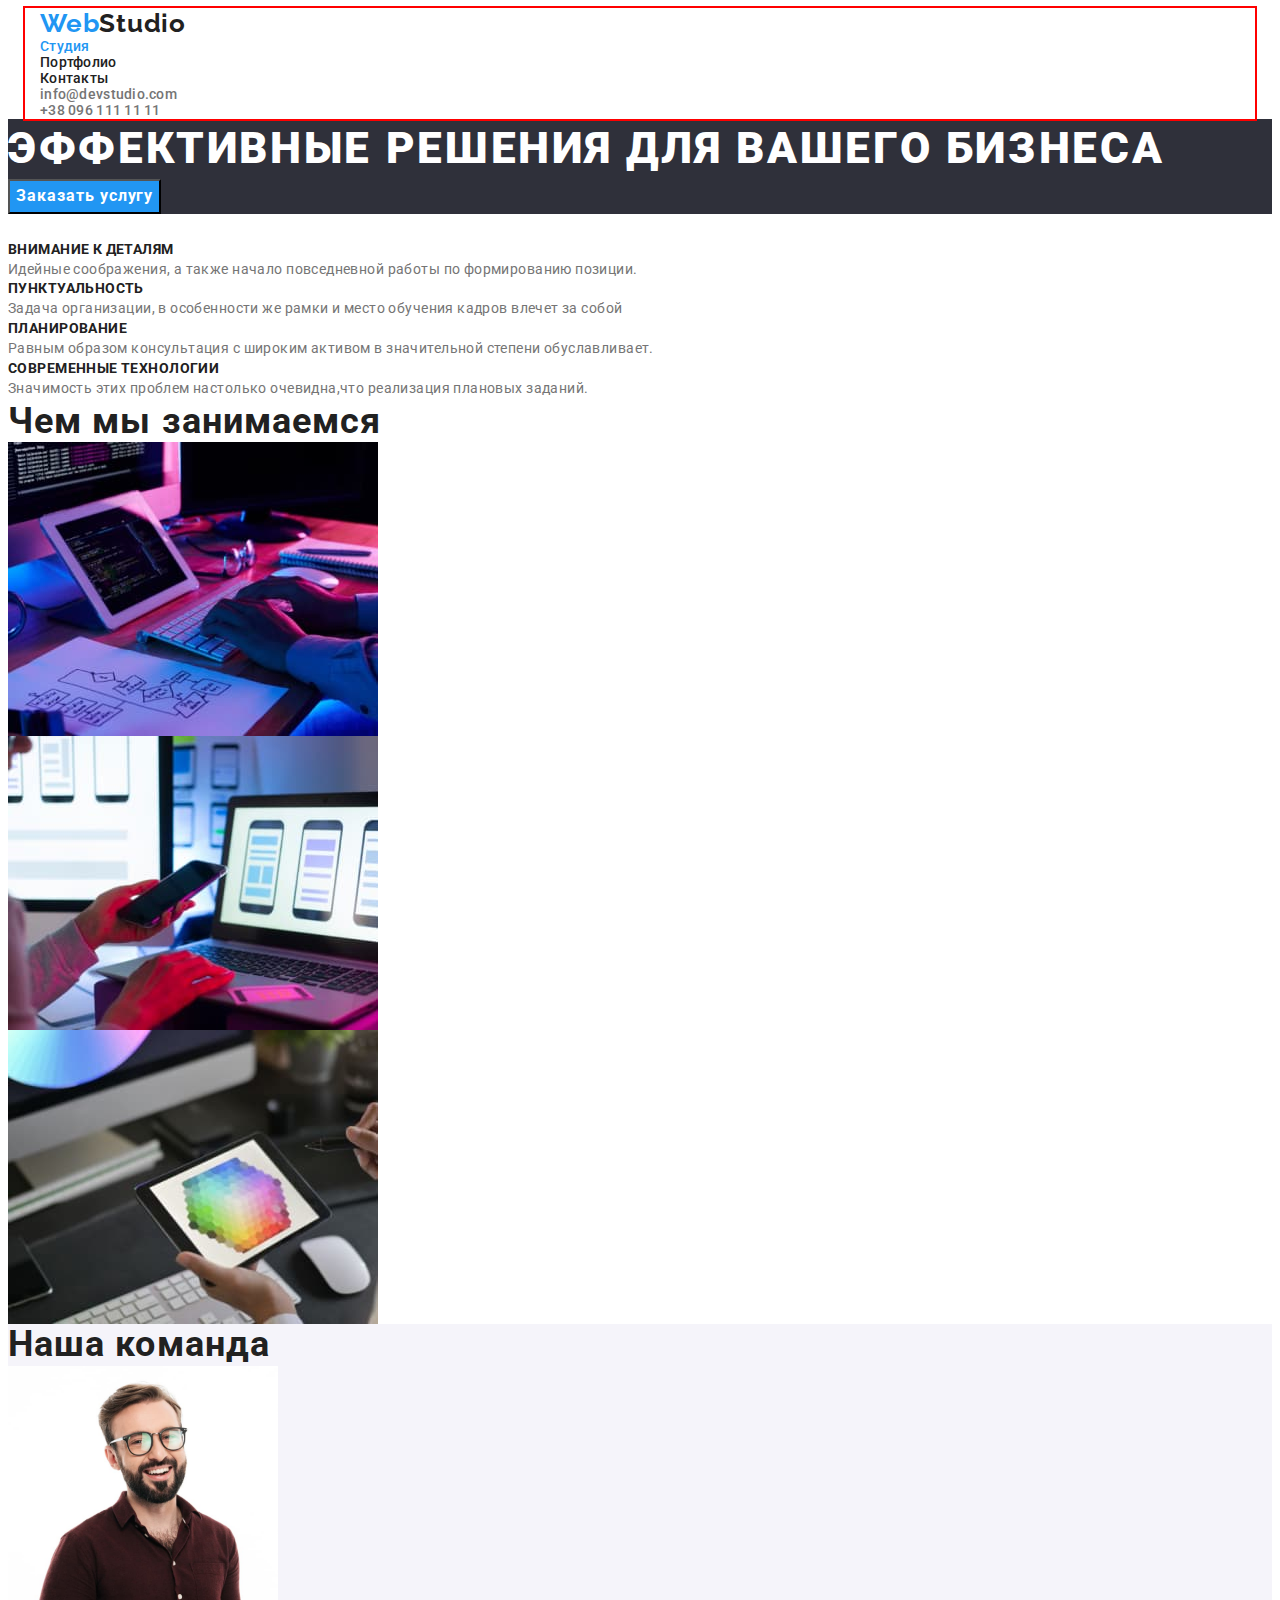
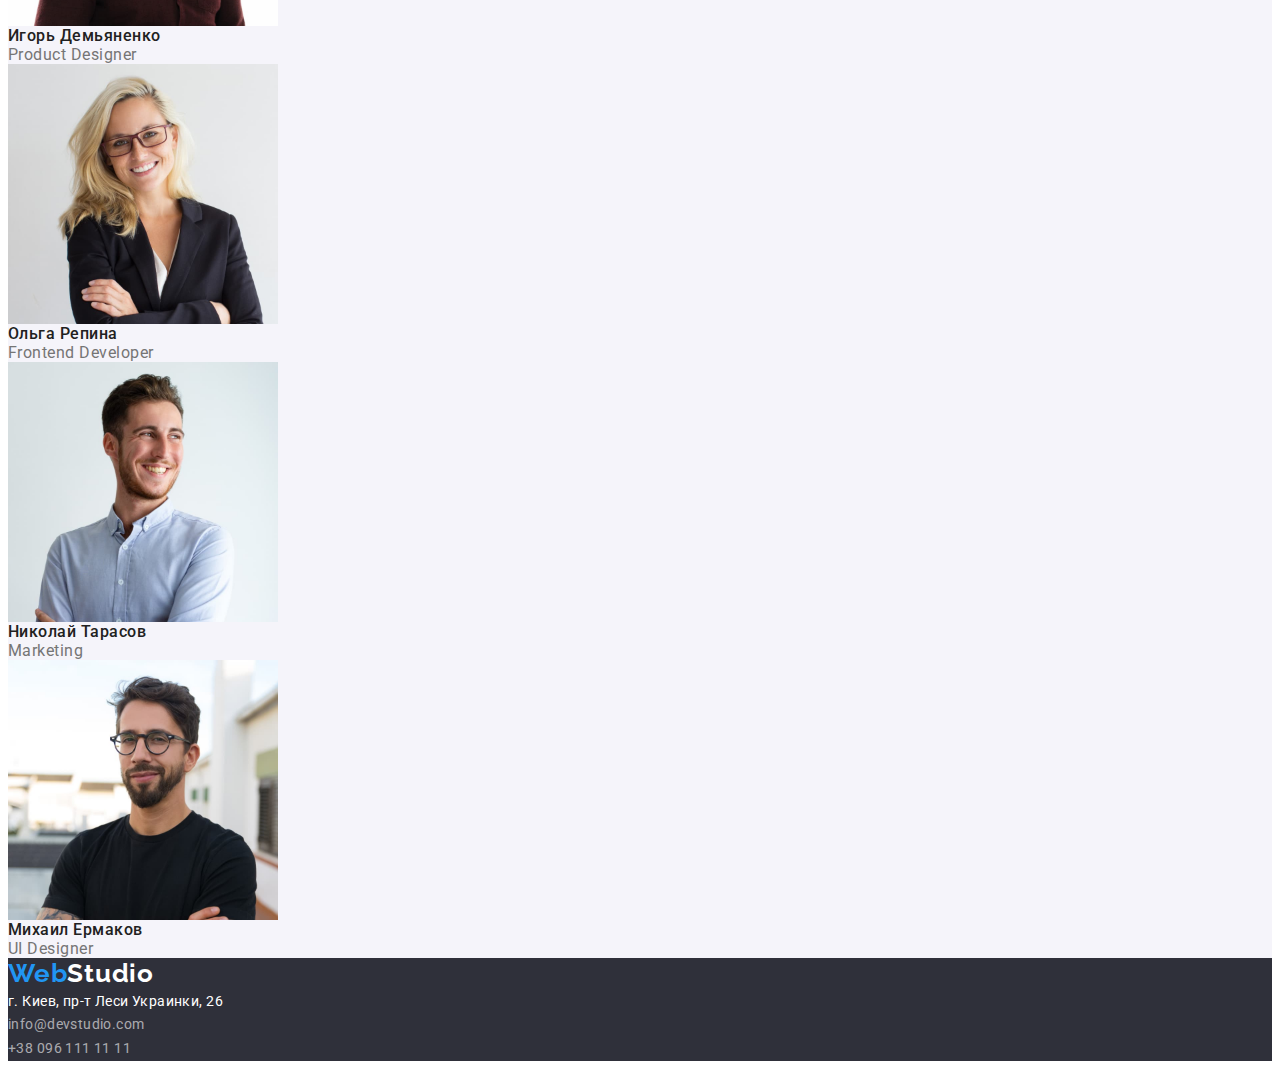
==== index.html @ ed2c3119 "Задает свойства контейнера" ====
<!DOCTYPE html>
<html lang="ru">
<head>
    <meta charset="UTF-8">
    <meta http-equiv="X-UA-Compatible" content="IE=edge">
    <meta name="viewport" content="width=device-width, initial-scale=1.0">
    <title>Студия</title>
    
    <link rel="stylesheet" href="https://cdnjs.cloudflare.com/ajax/libs/modern-normalize/1.1.0/modern-normalize.min.css"
        integrity="sha512-wpPYUAdjBVSE4KJnH1VR1HeZfpl1ub8YT/NKx4PuQ5NmX2tKuGu6U/JRp5y+Y8XG2tV+wKQpNHVUX03MfMFn9Q=="
        crossorigin="anonymous" referrerpolicy="no-referrer" />

    <link rel="preconnect" href="https://fonts.googleapis.com">
    <link rel="preconnect" href="https://fonts.gstatic.com" crossorigin>
    <link href="https://fonts.googleapis.com/css2?family=Raleway:wght@700&family=Roboto:wght@400;500;700;900&display=swap"
        rel="stylesheet">

        <link rel="stylesheet" href="./css/styles.css">
</head>
<body>
    <!--Шапка страницы-->
    
        <header class="header">
            <div class="container">
 <nav>

            <a href="" class="header-logo-link"><span class="logo-web">Web</span>Studio</a>
<!--Навигация на другие страницы -->
            
            <ul class="site-nav list">
                <li><a href="./index.html" class="site-nav link current">Студия</a></li>
                <li><a href="./portfolio.html" class="site-nav link">Портфолио</a></li>
                <li> <a href="" class="site-nav link">Контакты</a></li>    
             </ul>
  </nav>

<ul class="contact-info list">
    <li><a href="mailto:info@devstudio.com" class="contact-info-item">info@devstudio.com</a></li>
    <li><a href="tel:+380961111111" class="contact-info-item">+38 096 111 11 11</a></li>
</ul>

</div>

    </header> 
    <!--Уникальный контент страницы-->

    <main>
        <section class="hero">
            <h1  class="hero-title">Эффективные решения для вашего бизнеса</h1>
            <button type="button" class="hero-button">Заказать услугу</button>
        </section>
    
    <!--Преимущества нашей студии.Секция имеет  заголовок,который будет в дальнейшем скрыт и не будет отображаться на странице-->
    <section>
         <h2 class="hidden-title">Наши преимущества</h2>
        <ul class="list">
            <li>
                <h3 class="feature-title">Внимание к деталям</h3>
                <p class="feature-description">Идейные соображения, а также начало повседневной работы по формированию позиции.
                </p>
            </li>
            <li>
                <h3 class="feature-title">Пунктуальность</h3>
                <p class="feature-description">Задача организации, в особенности же рамки и место обучения кадров влечет за собой</p>
            </li>
            <li>
                <h3 class="feature-title">Планирование</h3>
                <p class="feature-description">Равным образом консультация с широким активом в значительной степени обуславливает.</p>
            </li>
            <li>
                <h3 class="feature-title">Современные технологии</h3>
                <p class="feature-description">Значимость этих проблем настолько очевидна,что реализация плановых заданий.</p>
            </li>
    
        </ul>
    </section>
    <!--Фотографии, обозначающее чем мы занимаемся-->
    
    <section class="section-work">
        <h2 class="section-title">Чем мы занимаемся</h2>
        <ul class="list">
            <li><img src="./images/coding.jpeg.jpg" width="370" alt="Программист набирает код на клавиатуре"></li>
            <li><img src="./images/template.jpeg.jpg" width="370"
                    alt="Дизайнер держит в руке телефон и выбирает на ноутбуке шаблон размещения контента на экране телефона">
            </li>
            <li><img src="./images/selectingcolor.jpeg.jpg" width="370"
                    alt="Программист держит в руках планшет с изображением цветовой карты пикселей"></li>
    
        </ul>
    </section>
    <!--Фотографии и описание членов команды-->
    <section class="section-team">
        <h2 class="section-title">Наша команда</h2>
        <ul class="list">
            <li>
                <img src="./images/productdesign.jpeg.jpg" alt="Парень в бордовой рубашке,в очках,с бородой." width="270">
                <h3 class="teamplayer-name">Игорь Демьяненко</h3>
                <p class="teamplayer-position">Product Designer</p>
            </li>
            <li>
                <img src="./images/frontend.jpeg.jpg" alt="Девушка-блондинка, в очках,в черном пиджаке." width="270">
                <h3 class="teamplayer-name">Ольга Репина</h3>
                <p class="teamplayer-position">Frontend Developer</p>
            </li>
            <li>
               <img src="./images/marketing.jpeg.jpg" alt="Парень в светло-голубой рубашке." width="270"> 
                <h3 class="teamplayer-name">Николай Тарасов</h3>
                <p class="teamplayer-position">Marketing</p>
            </li>
            <li>
                <img src="./images/ui.jpeg.jpg" alt="Парень с бородой,в очках,в черной футболке." width="270">
                <h3 class="teamplayer-name">Михаил Ермаков</h3>
                <p class="teamplayer-position">UI Designer</p>
            </li>
        </ul>
    </section>
</main>
<!--Футер-->

<footer class="footer">

<a href="" class="footer-logo-link"><span class="logo-web">Web</span>Studio</a>

<address>

<ul class=" footer-address list">
    <li><a href="" class="address-first-item">г. Киев, пр-т Леси Украинки, 26</a></li>
    <li><a href="mailto:info@devstudio.com" class="address-item">info@devstudio.com</a></li>
    <li><a href="tel:+380961111111" class="address-item">+38 096 111 11 11</a></li>
</ul>
   
</address>

</footer>
   
</body>
</html>
---- css/styles.css ----
/* белый цвет background и текста: #FFFFFF */
/* вторичный белый цвет background #E5E5E5 */
/* третичный белый цвет background: #F5F4FA */
/* черный цвет  background: #2F303A */
/* цвет текста черный  #212121 */
/* цвет текста акцент голубой  #2196F3 */
/*основной цвет текста серый  #757575 */
/* белый цвет текста  футера с прозрачностью #FFFFFF99 */

:root {
  --primary-text-color: #757575;
  --main-background-color: #ffffff;
  --secondary-white-background: #e5e5e5;
  --tertiary-white-background: #f5f4fa;
  --title-text-color: #212121;
  --accent-color: #2196f3;
  --dark-background: #2f303a;
  --secondary-text-color: rgba(255, 255, 255, 0.6);
}

/*  Ресет */

p,
h1,
h2,
h3,
h4,
h5,
h6 {
  margin: 0;
}

ul {
  margin: 0;
  padding: 0;
}

img {
  display: block;
}

.container {
  width: 1200px;
  padding-left: 15px;
  padding-right: 15px;
  outline: 2px solid red;
  margin: 0 auto;
  /* margin doesnt work */
}

body {
  font-family: Roboto, sans-serif;
  color: var(--primary-text-color);
}
/*   Цвет фона секций страницы портфолио */
.header {
  background-color: var(--main-background-color);
}
.main {
  background-color: var(--main-background-color);
}
/* Оформление надписи логотипа вверху и внизу*/
.footer-logo-link,
.header-logo-link {
  font-family: Raleway, serif;
  font-weight: 700;
  font-size: 26px;
  line-height: 1.2;
  letter-spacing: 0.03em;
  text-decoration: none;
}

.header-logo-link {
  color: var(--title-text-color);
}
.footer-logo-link {
  color: var(--main-background-color);
}

/* Делает слово  web в логотипе голубым */
.logo-web {
  color: var(--accent-color);
}

/*  Секция герой на странице студии */
.hero {
  background-color: var(--dark-background);
}
.hero-title {
  color: var(--main-background-color);
  font-weight: 900;
  font-size: 44px;
  line-height: 1.36;
  letter-spacing: 0.06em;
  text-transform: uppercase;
}

.hero-button {
  font-family: inherit;
  color: var(--main-background-color);
  background-color: var(--accent-color);
  font-weight: 700;
  font-size: 16px;
  line-height: 1.8;
  letter-spacing: 0.06em;
  cursor: pointer;
}

/* Утилитный класс */
.list {
  list-style-type: none;
}

/* Главная навигация страницы */
.site-nav {
  color: var(--title-text-color);
  font-weight: 500;
  font-size: 14px;
  line-height: 1.14;
  letter-spacing: 0.02em;
  text-decoration: none;
}

.site-nav .link:hover,
.site-nav .link:focus {
  color: var(--accent-color);
}

.site-nav .link.current {
  color: var(--accent-color);
}

/* Оформление контактов в хэдере */
.contact-info {
  font-weight: 500;
  font-size: 14px;
  line-height: 1.14;
  letter-spacing: 0.02em;
}
.contact-info-item {
  color: var(--primary-text-color);
  text-decoration-line: none;
}

.contact-info-item:hover,
.contact-info-item:focus {
  color: var(--accent-color);
}

.filter-button {
  font-family: inherit;
  color: var(--title-text-color);
  font-weight: 500;
  font-size: 16px;
  line-height: 1.6;
  letter-spacing: 0.03em;
}

.filter-button:hover,
.filter-button:focus {
  color: var(--main-background-color);
  background-color: var(--accent-color);
  cursor: pointer;
}

/* Скрытый заголовок */

.hidden-title {
  visibility: hidden;
}

.feature-title {
  color: var(--title-text-color);
  font-weight: 700;
  font-size: 14px;
  line-height: 1.14;
  letter-spacing: 0.03em;
  text-transform: uppercase;
}

.feature-description {
  color: var(--primary-text-color);
  font-size: 14px;
  line-height: 1.7;
  letter-spacing: 0.03em;
}

.section-title {
  color: var(--title-text-color);
  font-weight: 700;
  font-size: 36px;
  line-height: 1.16;
  letter-spacing: 0.03em;
}

.section-work {
  background-color: var(--main-background-color);
}

.section-team {
  background-color: var(--tertiary-white-background);
}

.teamplayer-name {
  color: var(--title-text-color);
  font-weight: 500;
  font-size: 16px;
  line-height: 1.19;
  letter-spacing: 0.03em;
}

.teamplayer-position {
  color: var(--primary-text-color);
  font-size: 16px;
  line-height: 1.19;
  letter-spacing: 0.03em;
}

.project-title {
  color: var(--title-text-color);
  font-weight: 700;
  font-size: 18px;
  line-height: 2;
  letter-spacing: 0.06em;
}

.project-type {
  color: var(--primary-text-color);
  font-size: 16px;
  line-height: 1.8;
  letter-spacing: 0.03em;
}
/* Оформление футера */

.footer {
  background-color: var(--dark-background);
}

.footer-logo-link {
  color: var(--main-background-color);
  text-decoration-line: none;
}

.address-first-item {
  color: var(--main-background-color);
}
.address-item {
  color: var(--secondary-text-color);
}

.address-first-item,
.address-item {
  font-weight: 400;
  font-size: 14px;
  line-height: 1.7;
  letter-spacing: 0.03em;
  text-decoration-line: none;
  font-style: normal;
}

.address-item:hover,
.address-item:focus {
  color: var(--accent-color);
}
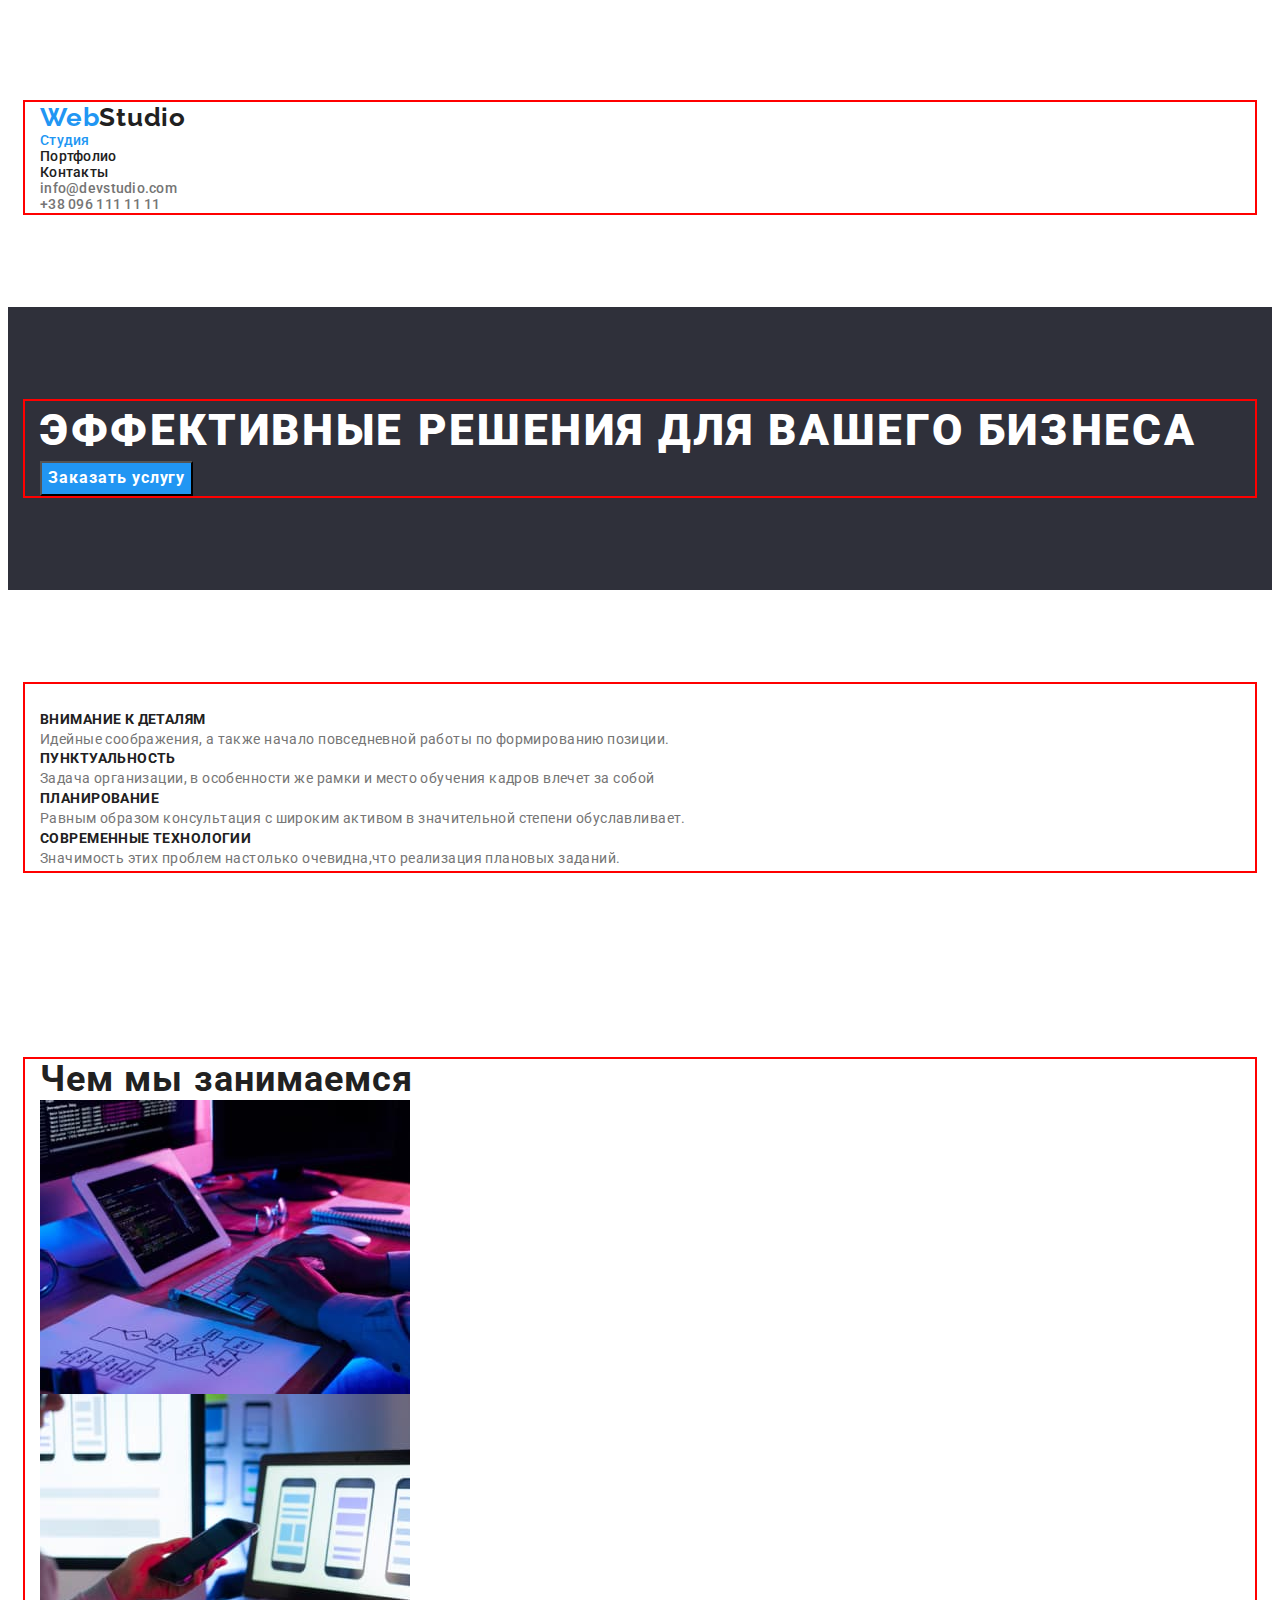
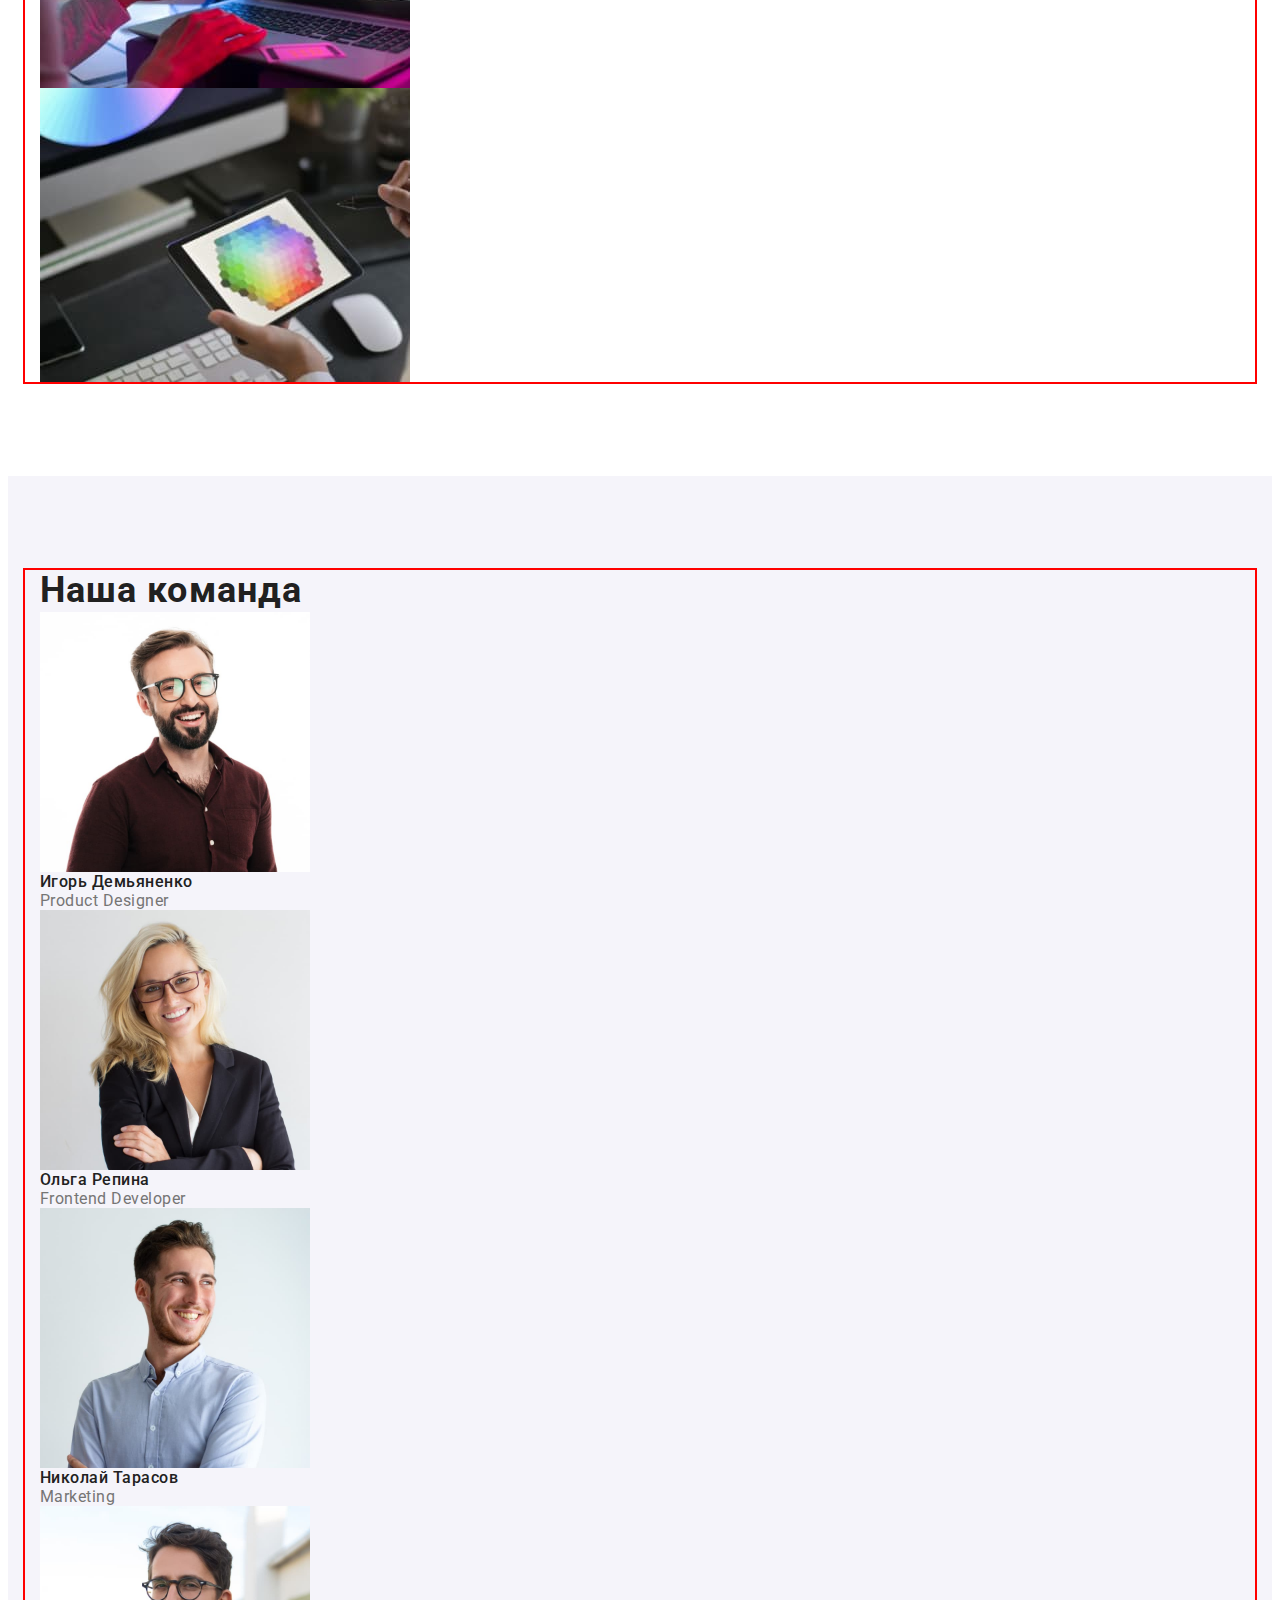
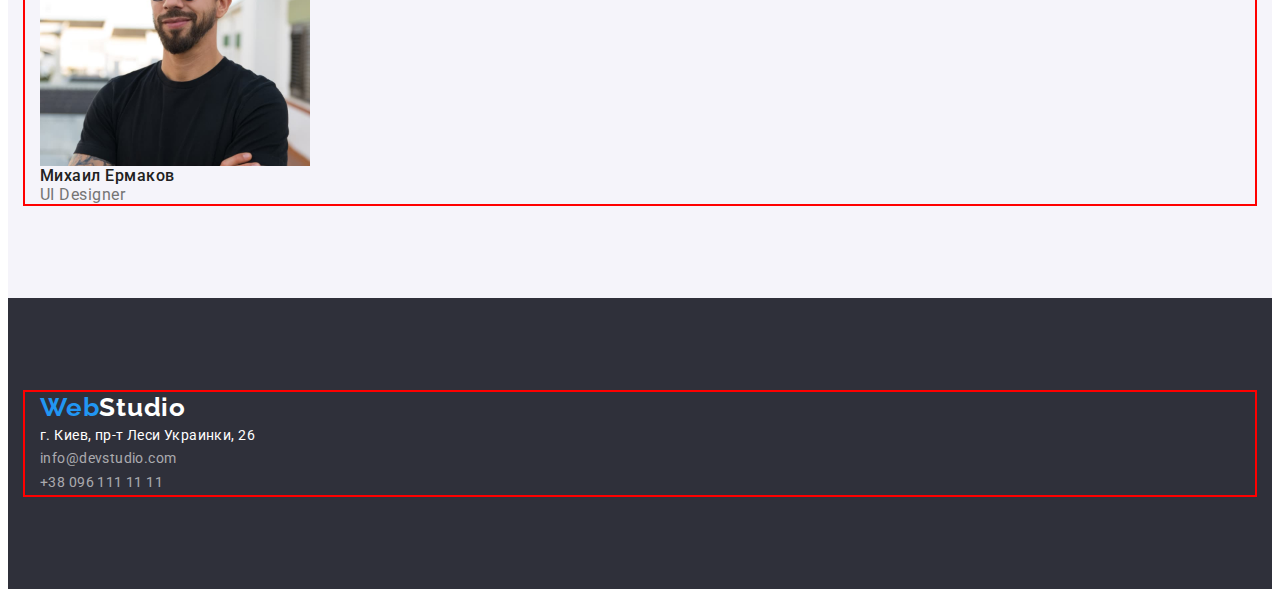
==== commit 8ab753a4: "Задает класс утилитный селектор container и  section  для всех секций" ====
--- a/index.html
+++ b/index.html
@@ -20,7 +20,8 @@
 <body>
     <!--Шапка страницы-->
     
-        <header class="header">
+        <header class="section">
+
             <div class="container">
  <nav>
 
@@ -45,14 +46,25 @@
     <!--Уникальный контент страницы-->
 
     <main>
-        <section class="hero">
+        <section class="hero section">
+
+            <div class="container">
+
             <h1  class="hero-title">Эффективные решения для вашего бизнеса</h1>
             <button type="button" class="hero-button">Заказать услугу</button>
+
+            </div>
+
         </section>
+
     
     <!--Преимущества нашей студии.Секция имеет  заголовок,который будет в дальнейшем скрыт и не будет отображаться на странице-->
-    <section>
+    <section class="section">
+
+        <div class="container"> 
+
          <h2 class="hidden-title">Наши преимущества</h2>
+
         <ul class="list">
             <li>
                 <h3 class="feature-title">Внимание к деталям</h3>
@@ -73,12 +85,20 @@
             </li>
     
         </ul>
+
+        </div>
+
     </section>
     <!--Фотографии, обозначающее чем мы занимаемся-->
     
-    <section class="section-work">
+    <section class="section-work section">
+
+        <div class="container">
+
         <h2 class="section-title">Чем мы занимаемся</h2>
+
         <ul class="list">
+
             <li><img src="./images/coding.jpeg.jpg" width="370" alt="Программист набирает код на клавиатуре"></li>
             <li><img src="./images/template.jpeg.jpg" width="370"
                     alt="Дизайнер держит в руке телефон и выбирает на ноутбуке шаблон размещения контента на экране телефона">
@@ -87,11 +107,21 @@
                     alt="Программист держит в руках планшет с изображением цветовой карты пикселей"></li>
     
         </ul>
+
+        </div>
+
     </section>
+
     <!--Фотографии и описание членов команды-->
-    <section class="section-team">
+
+    <section class="section-team section">
+
+        <div class="container">
+
         <h2 class="section-title">Наша команда</h2>
+
         <ul class="list">
+
             <li>
                 <img src="./images/productdesign.jpeg.jpg" alt="Парень в бордовой рубашке,в очках,с бородой." width="270">
                 <h3 class="teamplayer-name">Игорь Демьяненко</h3>
@@ -113,11 +143,16 @@
                 <p class="teamplayer-position">UI Designer</p>
             </li>
         </ul>
+
+        </div>
+
     </section>
 </main>
 <!--Футер-->
 
-<footer class="footer">
+<footer class="footer section">
+
+    <div class="container">
 
 <a href="" class="footer-logo-link"><span class="logo-web">Web</span>Studio</a>
 
@@ -131,6 +166,8 @@
    
 </address>
 
+</div>
+
 </footer>
    
 </body>
--- a/css/styles.css
+++ b/css/styles.css
@@ -45,8 +45,17 @@
   padding-right: 15px;
   outline: 2px solid red;
   margin: 0 auto;
-  /* margin doesnt work */
-}
+}
+
+.section {
+  padding-bottom: 94px;
+  padding-top: 94px;
+}
+
+/* .header {
+  padding-top: 32px;
+  padding-bottom: 32px;
+} */
 
 body {
   font-family: Roboto, sans-serif;
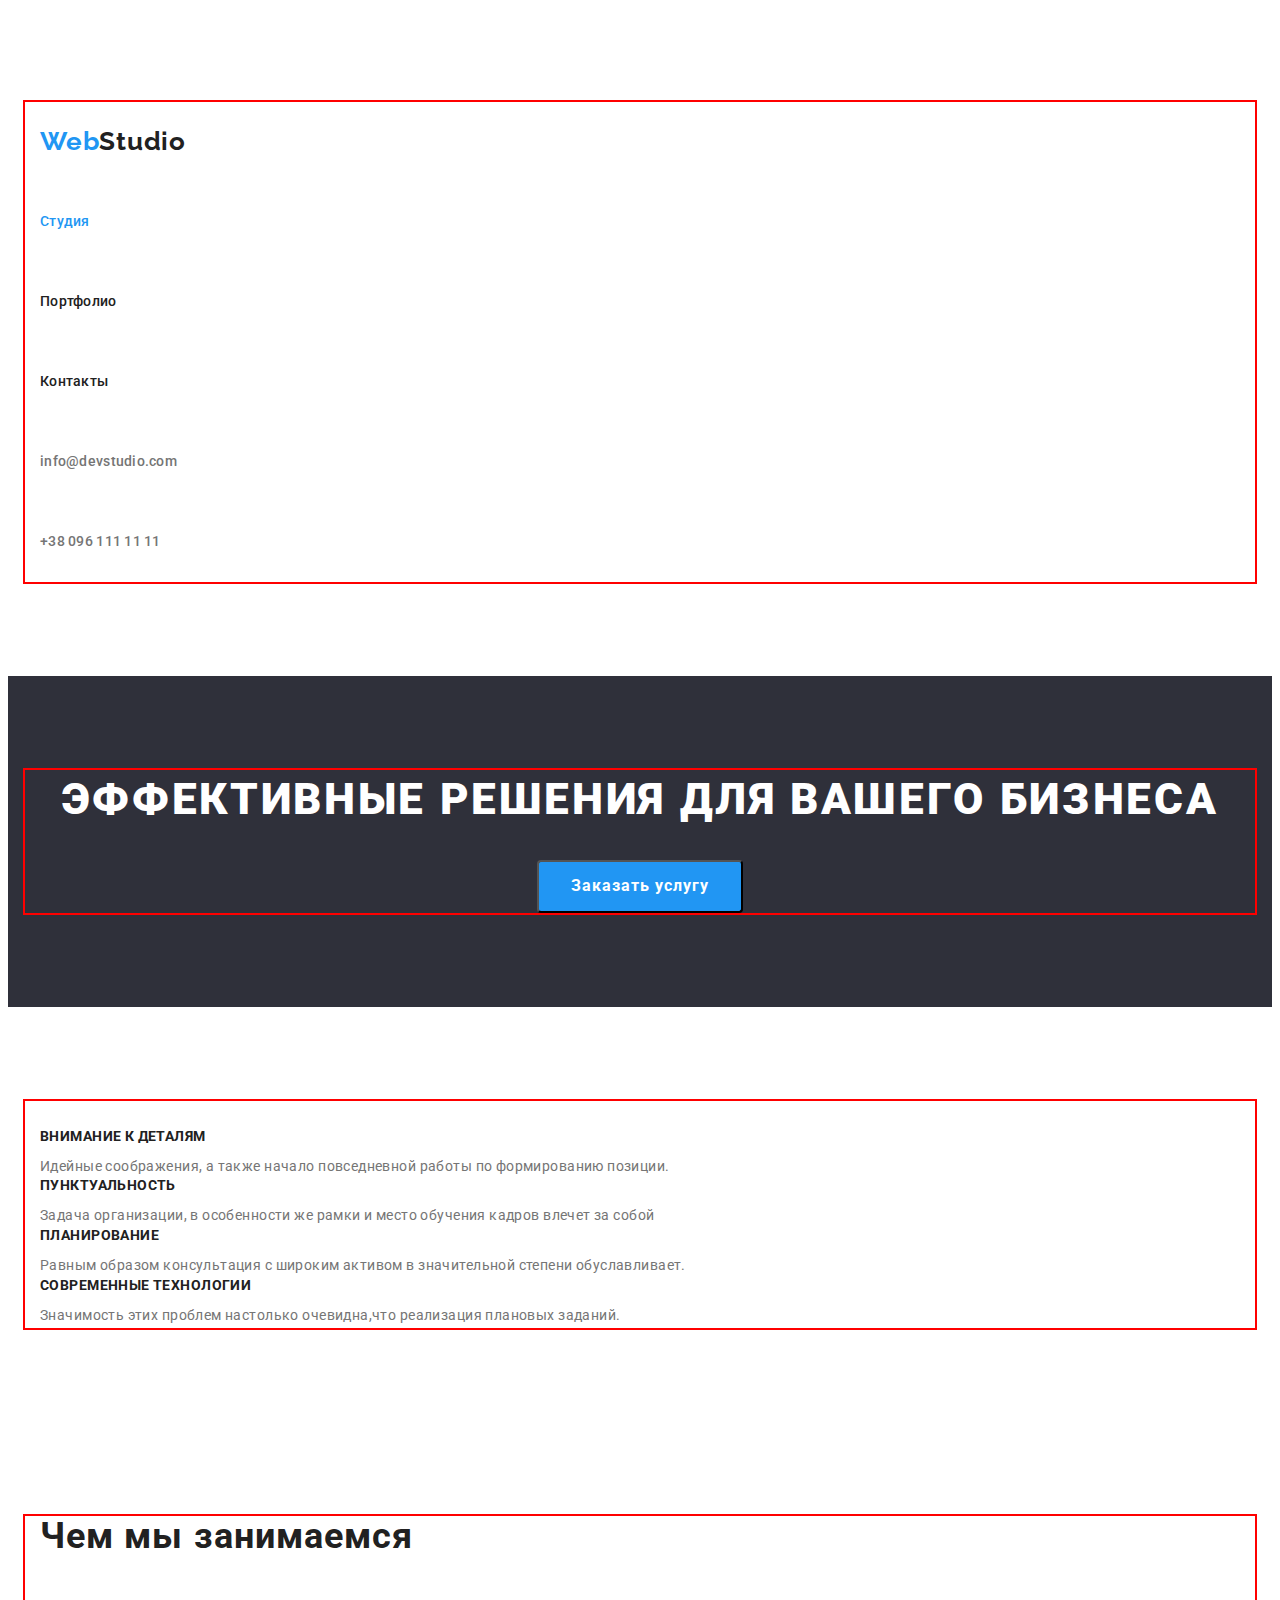
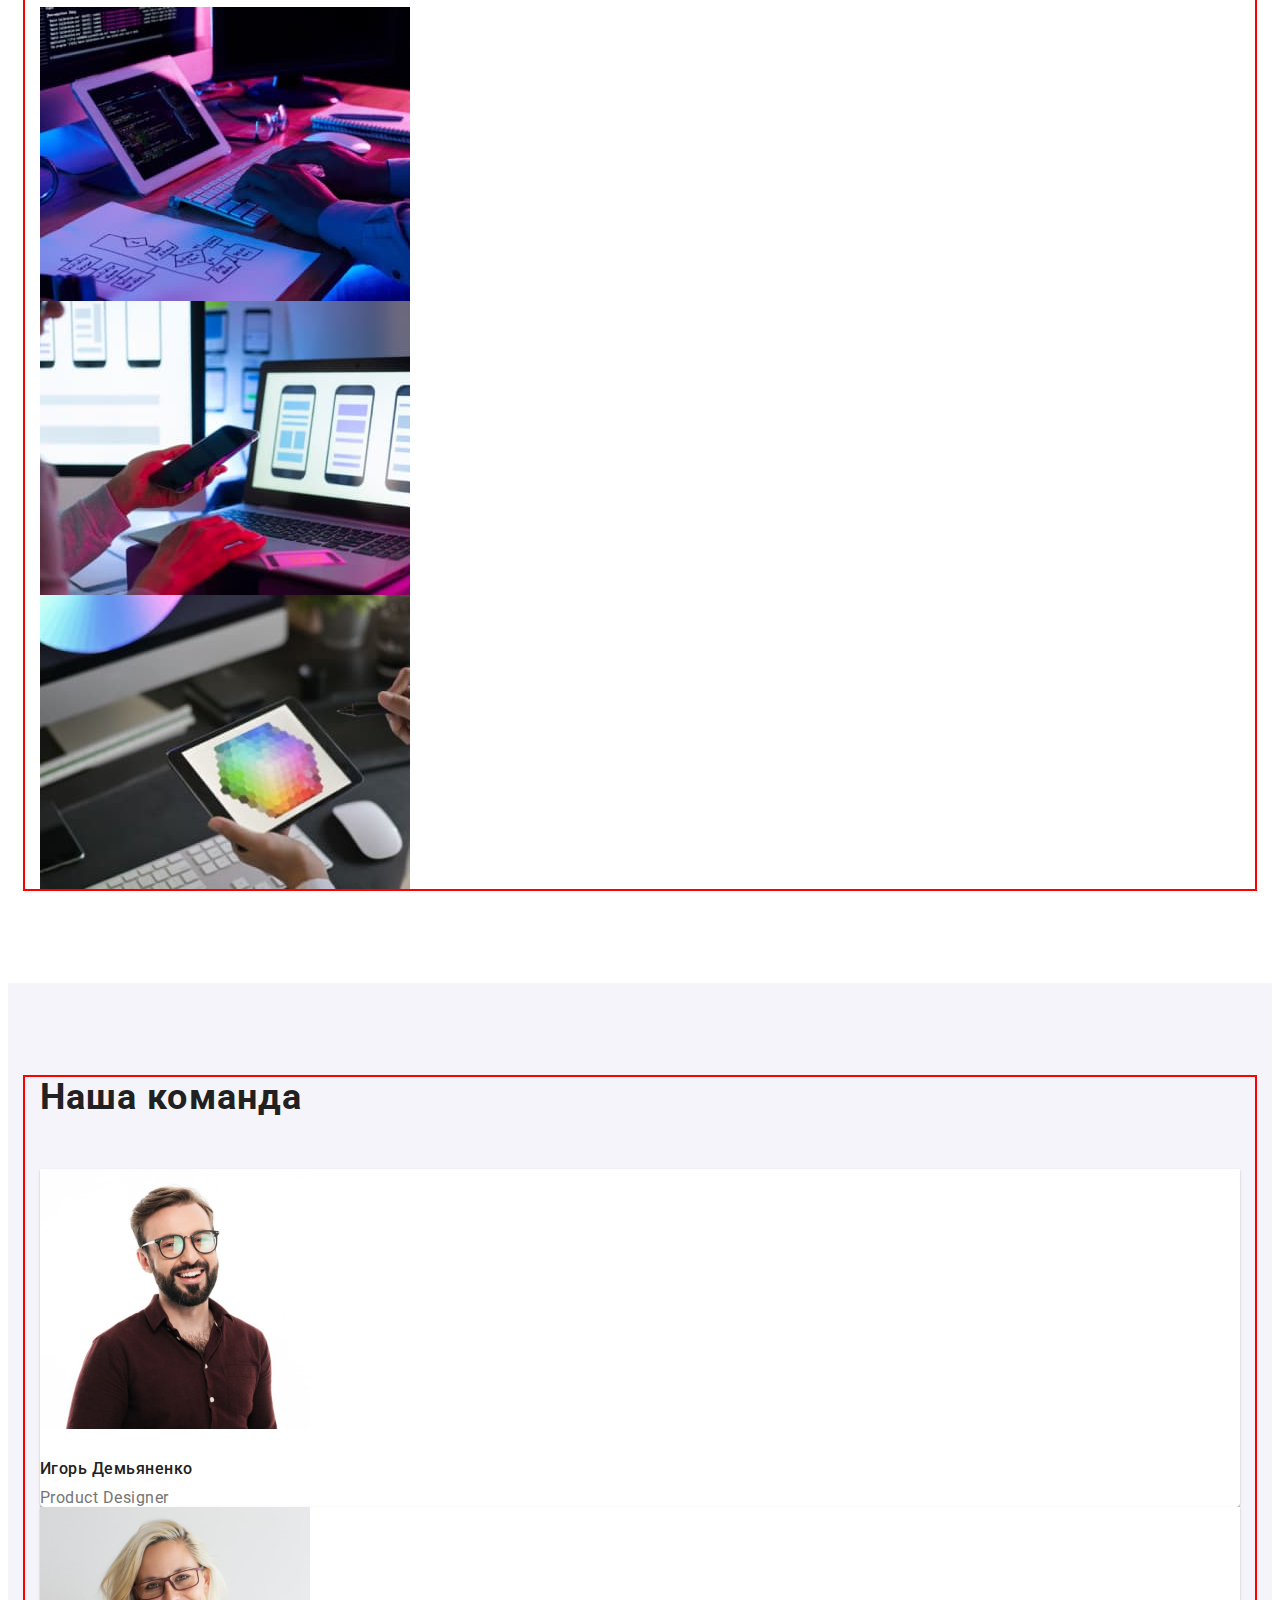
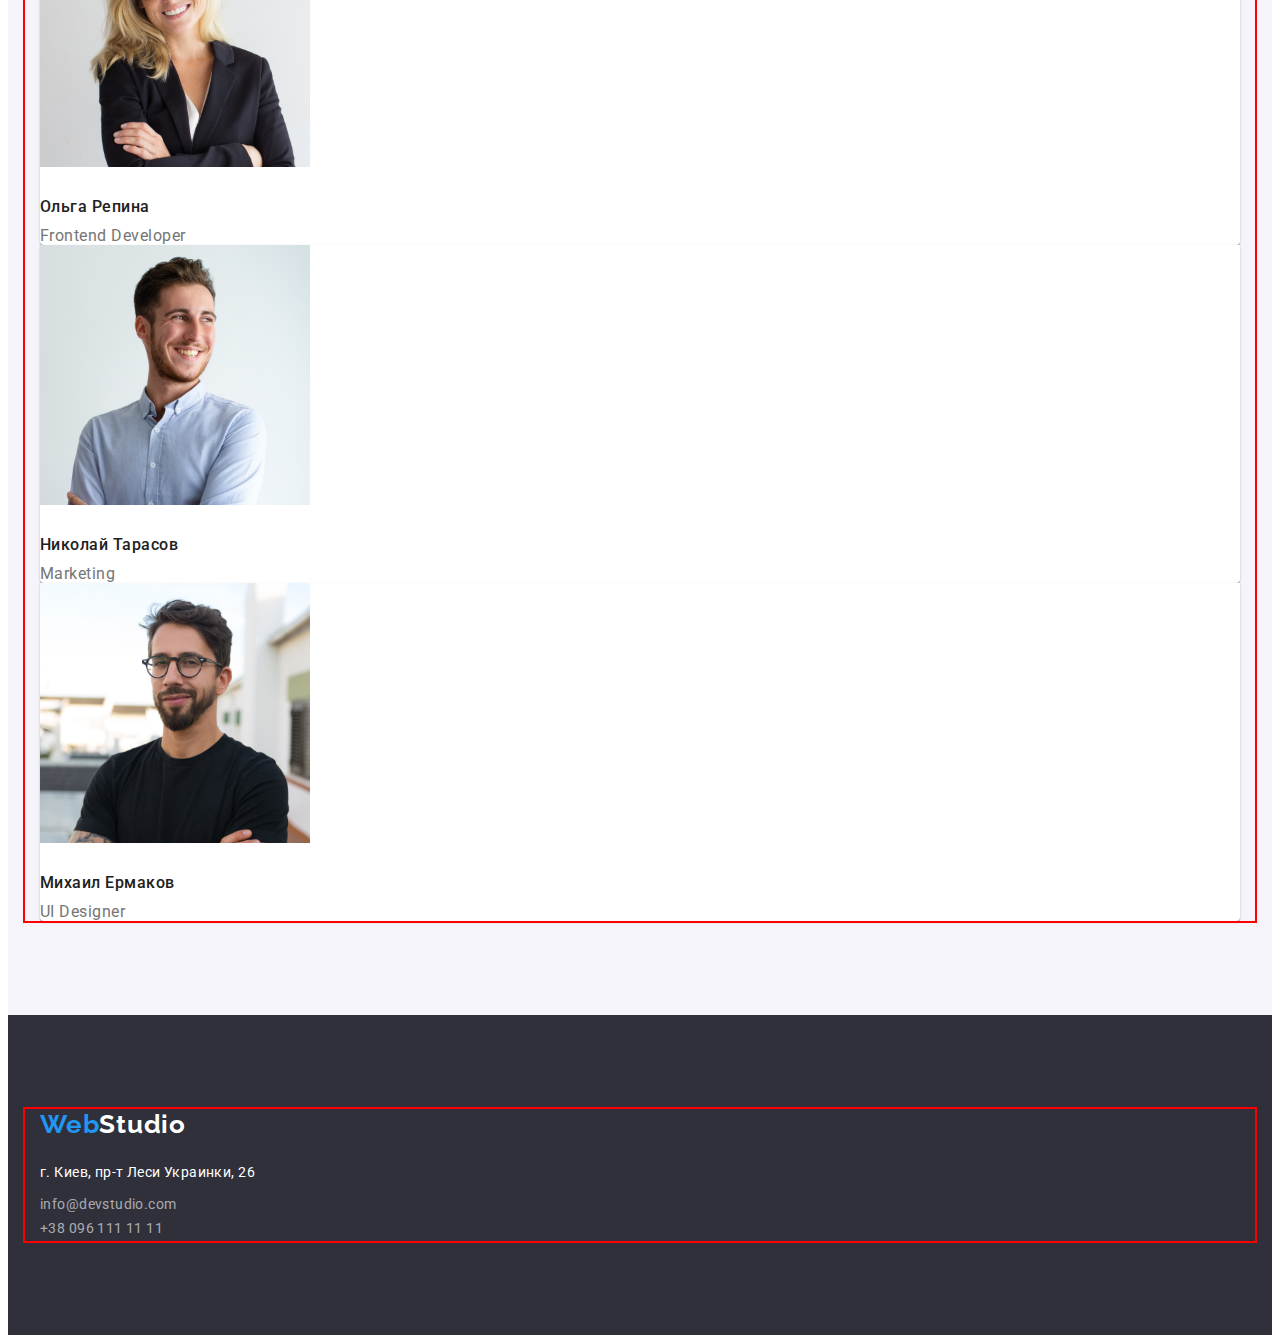
==== commit 6d765701: "Задает марджины и паддинги на страницы студии" ====
--- a/index.html
+++ b/index.html
@@ -59,7 +59,7 @@
 
     
     <!--Преимущества нашей студии.Секция имеет  заголовок,который будет в дальнейшем скрыт и не будет отображаться на странице-->
-    <section class="section">
+    <section class=" features section">
 
         <div class="container"> 
 
@@ -120,25 +120,25 @@
 
         <h2 class="section-title">Наша команда</h2>
 
-        <ul class="list">
+        <ul class=" cards list">
 
-            <li>
-                <img src="./images/productdesign.jpeg.jpg" alt="Парень в бордовой рубашке,в очках,с бородой." width="270">
+            <li class="card-item">
+                <img class="img" src="./images/productdesign.jpeg.jpg" alt="Парень в бордовой рубашке,в очках,с бородой." width="270">
                 <h3 class="teamplayer-name">Игорь Демьяненко</h3>
                 <p class="teamplayer-position">Product Designer</p>
             </li>
-            <li>
-                <img src="./images/frontend.jpeg.jpg" alt="Девушка-блондинка, в очках,в черном пиджаке." width="270">
+            <li class="card-item">
+                <img class="img" src="./images/frontend.jpeg.jpg" alt="Девушка-блондинка, в очках,в черном пиджаке." width="270">
                 <h3 class="teamplayer-name">Ольга Репина</h3>
                 <p class="teamplayer-position">Frontend Developer</p>
             </li>
-            <li>
-               <img src="./images/marketing.jpeg.jpg" alt="Парень в светло-голубой рубашке." width="270"> 
+            <li class="card-item">
+               <img class="img" src="./images/marketing.jpeg.jpg" alt="Парень в светло-голубой рубашке." width="270"> 
                 <h3 class="teamplayer-name">Николай Тарасов</h3>
                 <p class="teamplayer-position">Marketing</p>
             </li>
-            <li>
-                <img src="./images/ui.jpeg.jpg" alt="Парень с бородой,в очках,в черной футболке." width="270">
+            <li class="card-item">
+                <img class="img" src="./images/ui.jpeg.jpg" alt="Парень с бородой,в очках,в черной футболке." width="270">
                 <h3 class="teamplayer-name">Михаил Ермаков</h3>
                 <p class="teamplayer-position">UI Designer</p>
             </li>
--- a/css/styles.css
+++ b/css/styles.css
@@ -52,11 +52,6 @@
   padding-top: 94px;
 }
 
-/* .header {
-  padding-top: 32px;
-  padding-bottom: 32px;
-} */
-
 body {
   font-family: Roboto, sans-serif;
   color: var(--primary-text-color);
@@ -81,9 +76,14 @@
 
 .header-logo-link {
   color: var(--title-text-color);
+  padding-top: 24px;
+  padding-bottom: 25px;
+  display: inline-block;
 }
 .footer-logo-link {
   color: var(--main-background-color);
+  display: inline-block;
+  margin-bottom: 20px;
 }
 
 /* Делает слово  web в логотипе голубым */
@@ -94,6 +94,7 @@
 /*  Секция герой на странице студии */
 .hero {
   background-color: var(--dark-background);
+  text-align: center;
 }
 .hero-title {
   color: var(--main-background-color);
@@ -102,6 +103,7 @@
   line-height: 1.36;
   letter-spacing: 0.06em;
   text-transform: uppercase;
+  margin-bottom: 30px;
 }
 
 .hero-button {
@@ -113,6 +115,9 @@
   line-height: 1.8;
   letter-spacing: 0.06em;
   cursor: pointer;
+  border-radius: 4px;
+  padding: 10px 32px;
+  min-width: 200px;
 }
 
 /* Утилитный класс */
@@ -130,6 +135,12 @@
   text-decoration: none;
 }
 
+.site-nav .link {
+  padding-top: 32px;
+  padding-bottom: 32px;
+  display: inline-block;
+}
+
 .site-nav .link:hover,
 .site-nav .link:focus {
   color: var(--accent-color);
@@ -149,6 +160,9 @@
 .contact-info-item {
   color: var(--primary-text-color);
   text-decoration-line: none;
+  padding-top: 32px;
+  padding-bottom: 32px;
+  display: inline-block;
 }
 
 .contact-info-item:hover,
@@ -185,6 +199,7 @@
   line-height: 1.14;
   letter-spacing: 0.03em;
   text-transform: uppercase;
+  margin-bottom: 10px;
 }
 
 .feature-description {
@@ -200,6 +215,7 @@
   font-size: 36px;
   line-height: 1.16;
   letter-spacing: 0.03em;
+  margin-bottom: 50px;
 }
 
 .section-work {
@@ -210,12 +226,23 @@
   background-color: var(--tertiary-white-background);
 }
 
+.img {
+  margin-bottom: 30px;
+}
+.card-item {
+  border-radius: 0px 0px 4px 4px;
+  background: #ffffff;
+  box-shadow: 0px 1px 3px rgba(0, 0, 0, 0.12), 0px 1px 1px rgba(0, 0, 0, 0.14),
+    0px 2px 1px rgba(0, 0, 0, 0.2);
+}
+
 .teamplayer-name {
   color: var(--title-text-color);
   font-weight: 500;
   font-size: 16px;
   line-height: 1.19;
   letter-spacing: 0.03em;
+  margin-bottom: 10px;
 }
 
 .teamplayer-position {
@@ -249,9 +276,11 @@
   color: var(--main-background-color);
   text-decoration-line: none;
 }
-
+/* через формулу соседа поставить нижнии маржині ссілкам футера */
 .address-first-item {
   color: var(--main-background-color);
+  margin-bottom: 9px;
+  display: inline-block;
 }
 .address-item {
   color: var(--secondary-text-color);
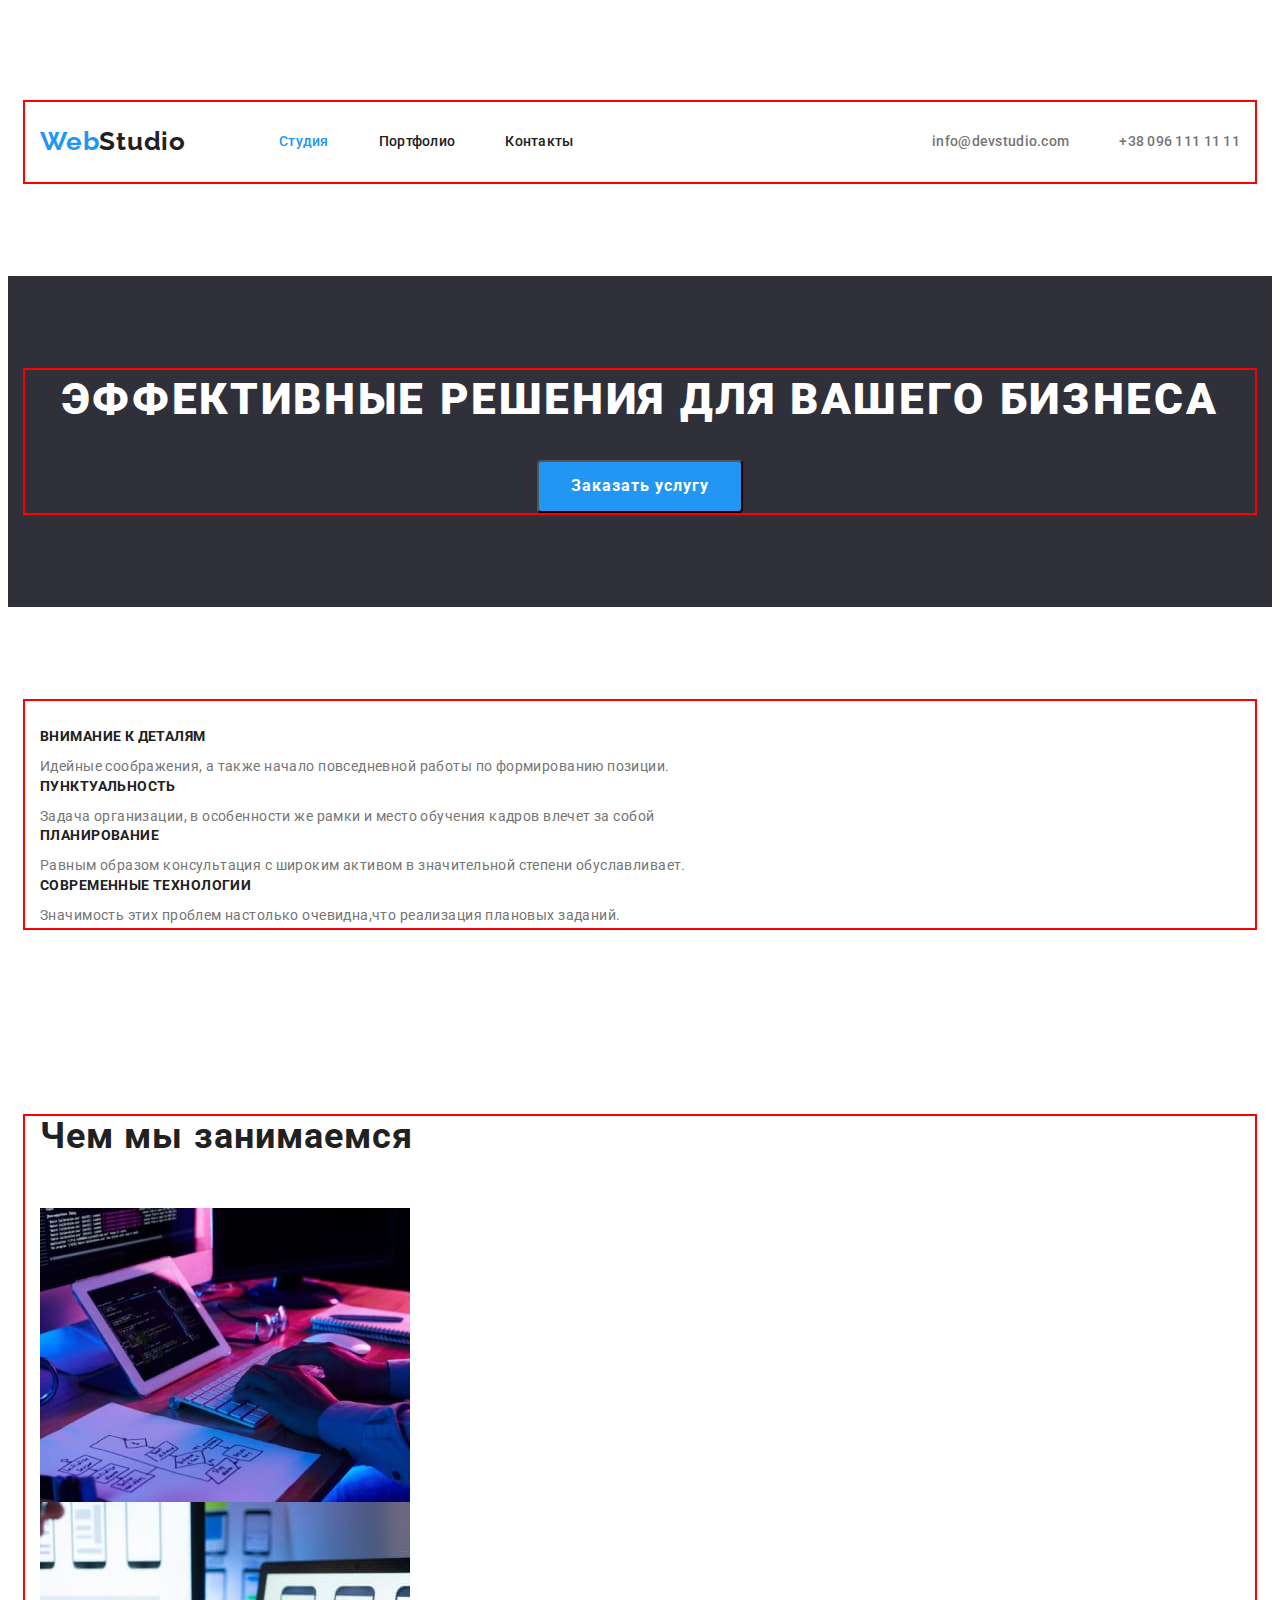
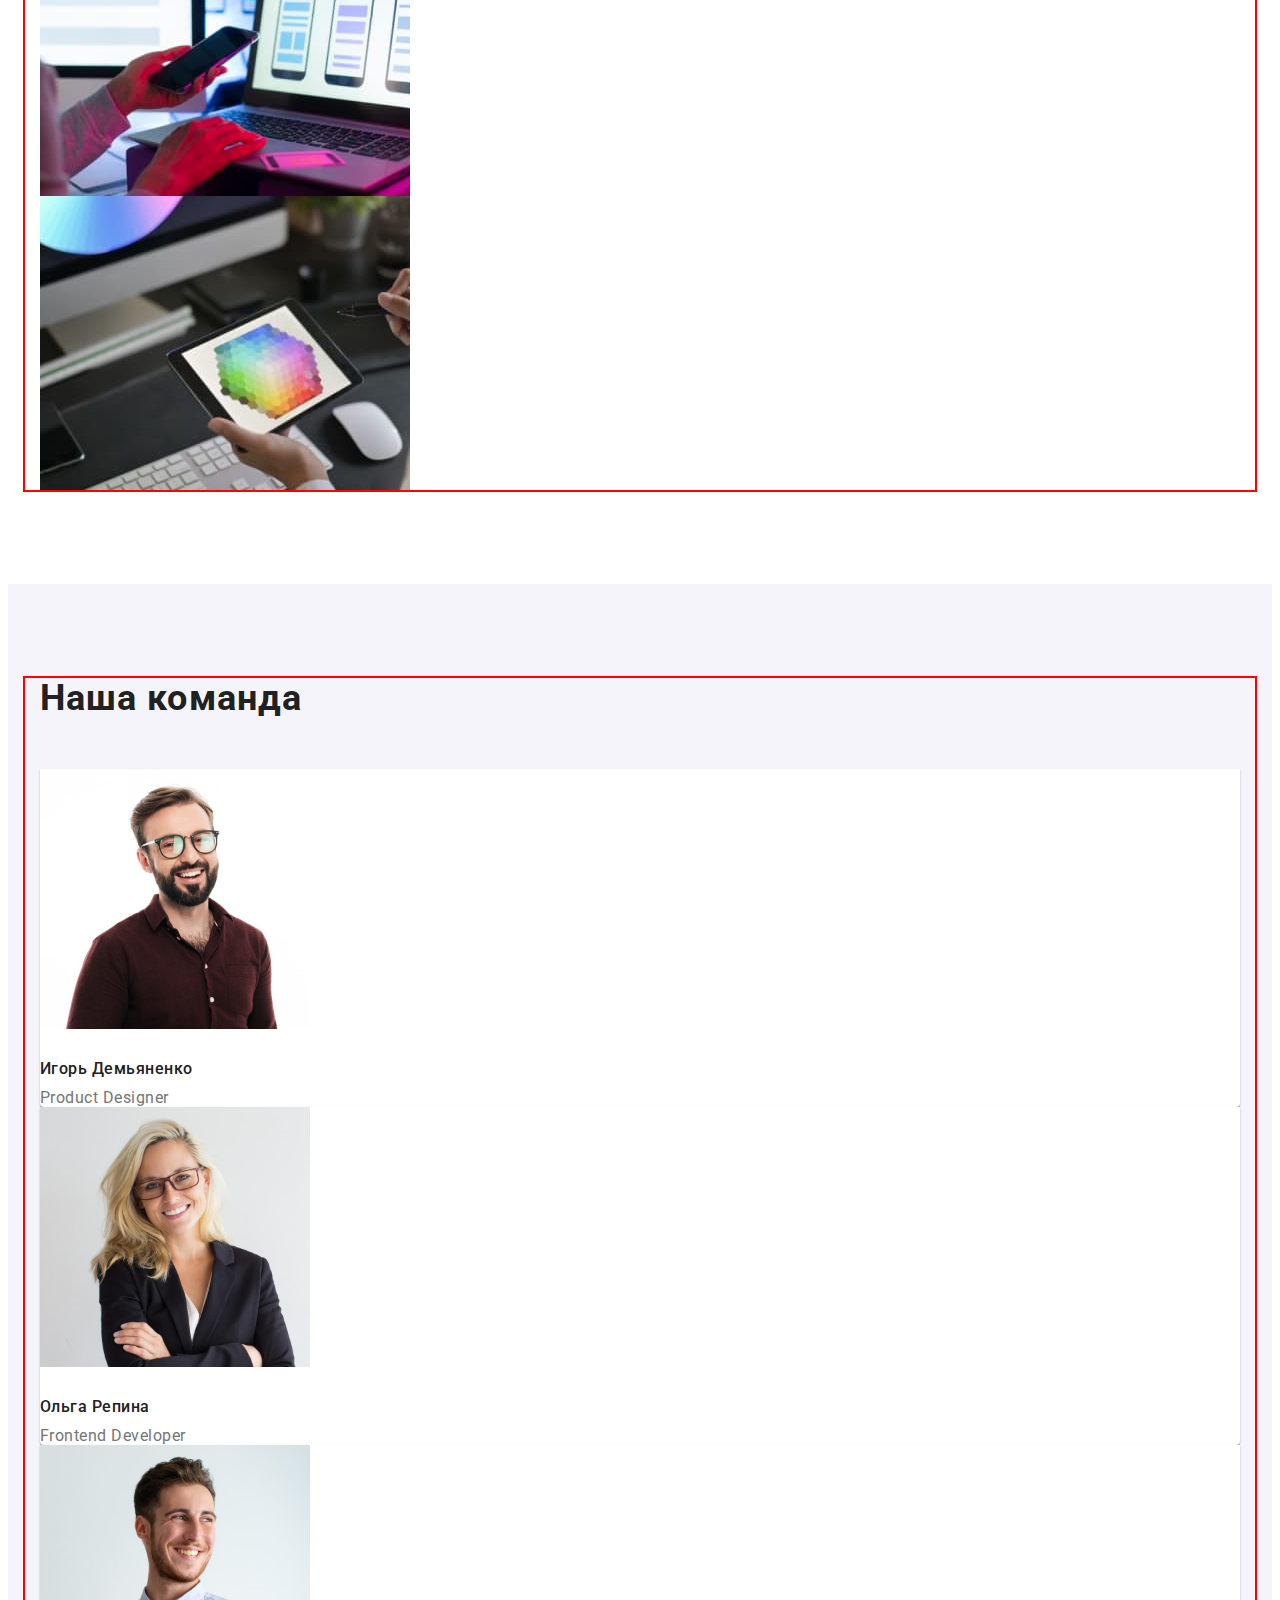
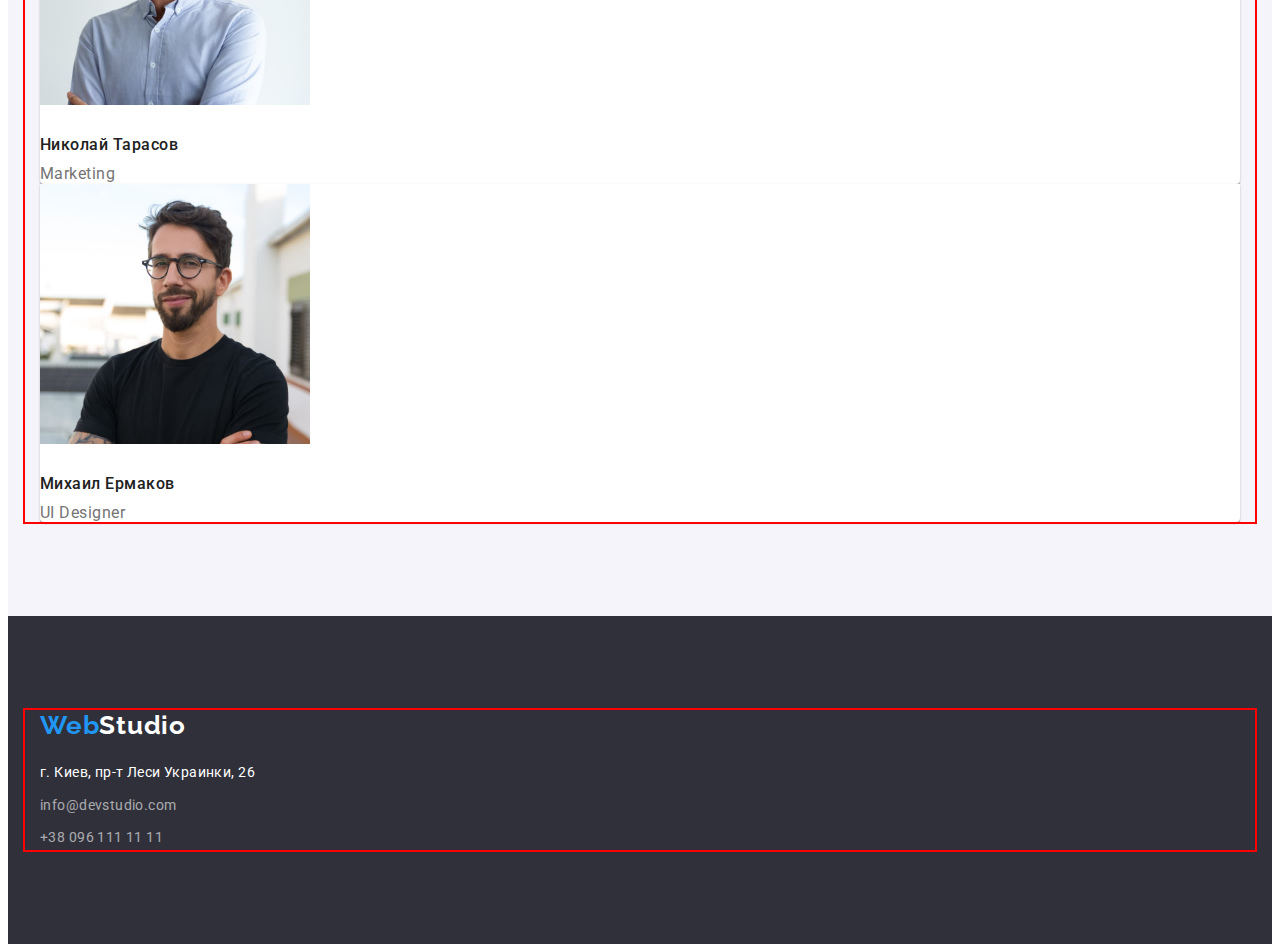
==== commit b7c50721: "Добавляет флексы на хэдер страницы студии" ====
--- a/index.html
+++ b/index.html
@@ -22,23 +22,28 @@
     
         <header class="section">
 
-            <div class="container">
- <nav>
+            <div class="container header-container">
+
+ <nav class="navigation">
 
             <a href="" class="header-logo-link"><span class="logo-web">Web</span>Studio</a>
 <!--Навигация на другие страницы -->
             
             <ul class="site-nav list">
-                <li><a href="./index.html" class="site-nav link current">Студия</a></li>
-                <li><a href="./portfolio.html" class="site-nav link">Портфолио</a></li>
-                <li> <a href="" class="site-nav link">Контакты</a></li>    
+                <li class="item" ><a href="./index.html" class="site-nav link current">Студия</a></li>
+                <li class="item" ><a href="./portfolio.html" class="site-nav link">Портфолио</a></li>
+                <li class="item" > <a href="" class="site-nav link">Контакты</a></li>    
              </ul>
   </nav>
 
+  <div class="header-connect">
+
 <ul class="contact-info list">
-    <li><a href="mailto:info@devstudio.com" class="contact-info-item">info@devstudio.com</a></li>
-    <li><a href="tel:+380961111111" class="contact-info-item">+38 096 111 11 11</a></li>
+    <li class="info"  ><a href="mailto:info@devstudio.com" class="contact-info-item">info@devstudio.com</a></li>
+    <li class="info"   ><a href="tel:+380961111111" class="contact-info-item">+38 096 111 11 11</a></li>
 </ul>
+
+</div>
 
 </div>
 
@@ -159,9 +164,9 @@
 <address>
 
 <ul class=" footer-address list">
-    <li><a href="" class="address-first-item">г. Киев, пр-т Леси Украинки, 26</a></li>
-    <li><a href="mailto:info@devstudio.com" class="address-item">info@devstudio.com</a></li>
-    <li><a href="tel:+380961111111" class="address-item">+38 096 111 11 11</a></li>
+    <li class="footer-item" ><a href="" class="address-first-item">г. Киев, пр-т Леси Украинки, 26</a></li>
+    <li class="footer-item"  ><a href="mailto:info@devstudio.com" class="address-item">info@devstudio.com</a></li>
+    <li class="footer-item" ><a href="tel:+380961111111" class="address-item">+38 096 111 11 11</a></li>
 </ul>
    
 </address>
--- a/css/styles.css
+++ b/css/styles.css
@@ -79,6 +79,7 @@
   padding-top: 24px;
   padding-bottom: 25px;
   display: inline-block;
+  margin-right: 93px;
 }
 .footer-logo-link {
   color: var(--main-background-color);
@@ -133,6 +134,25 @@
   line-height: 1.14;
   letter-spacing: 0.02em;
   text-decoration: none;
+  display: flex;
+}
+
+.header-container {
+  display: flex;
+}
+.header-connect {
+  display: flex;
+  margin-left: auto;
+  align-items: center;
+}
+
+.navigation {
+  display: flex;
+  align-items: center;
+}
+
+.site-nav .item + .item {
+  margin-left: 50px;
 }
 
 .site-nav .link {
@@ -156,6 +176,7 @@
   font-size: 14px;
   line-height: 1.14;
   letter-spacing: 0.02em;
+  display: flex;
 }
 .contact-info-item {
   color: var(--primary-text-color);
@@ -163,6 +184,10 @@
   padding-top: 32px;
   padding-bottom: 32px;
   display: inline-block;
+}
+
+.contact-info .info + .info {
+  margin-left: 50px;
 }
 
 .contact-info-item:hover,
@@ -276,14 +301,16 @@
   color: var(--main-background-color);
   text-decoration-line: none;
 }
-/* через формулу соседа поставить нижнии маржині ссілкам футера */
+/* через формулу соседа поставить нижнии маржині li футера */
 .address-first-item {
   color: var(--main-background-color);
-  margin-bottom: 9px;
-  display: inline-block;
 }
 .address-item {
   color: var(--secondary-text-color);
+}
+
+.footer-address .footer-item + .footer-item {
+  margin-top: 9px;
 }
 
 .address-first-item,
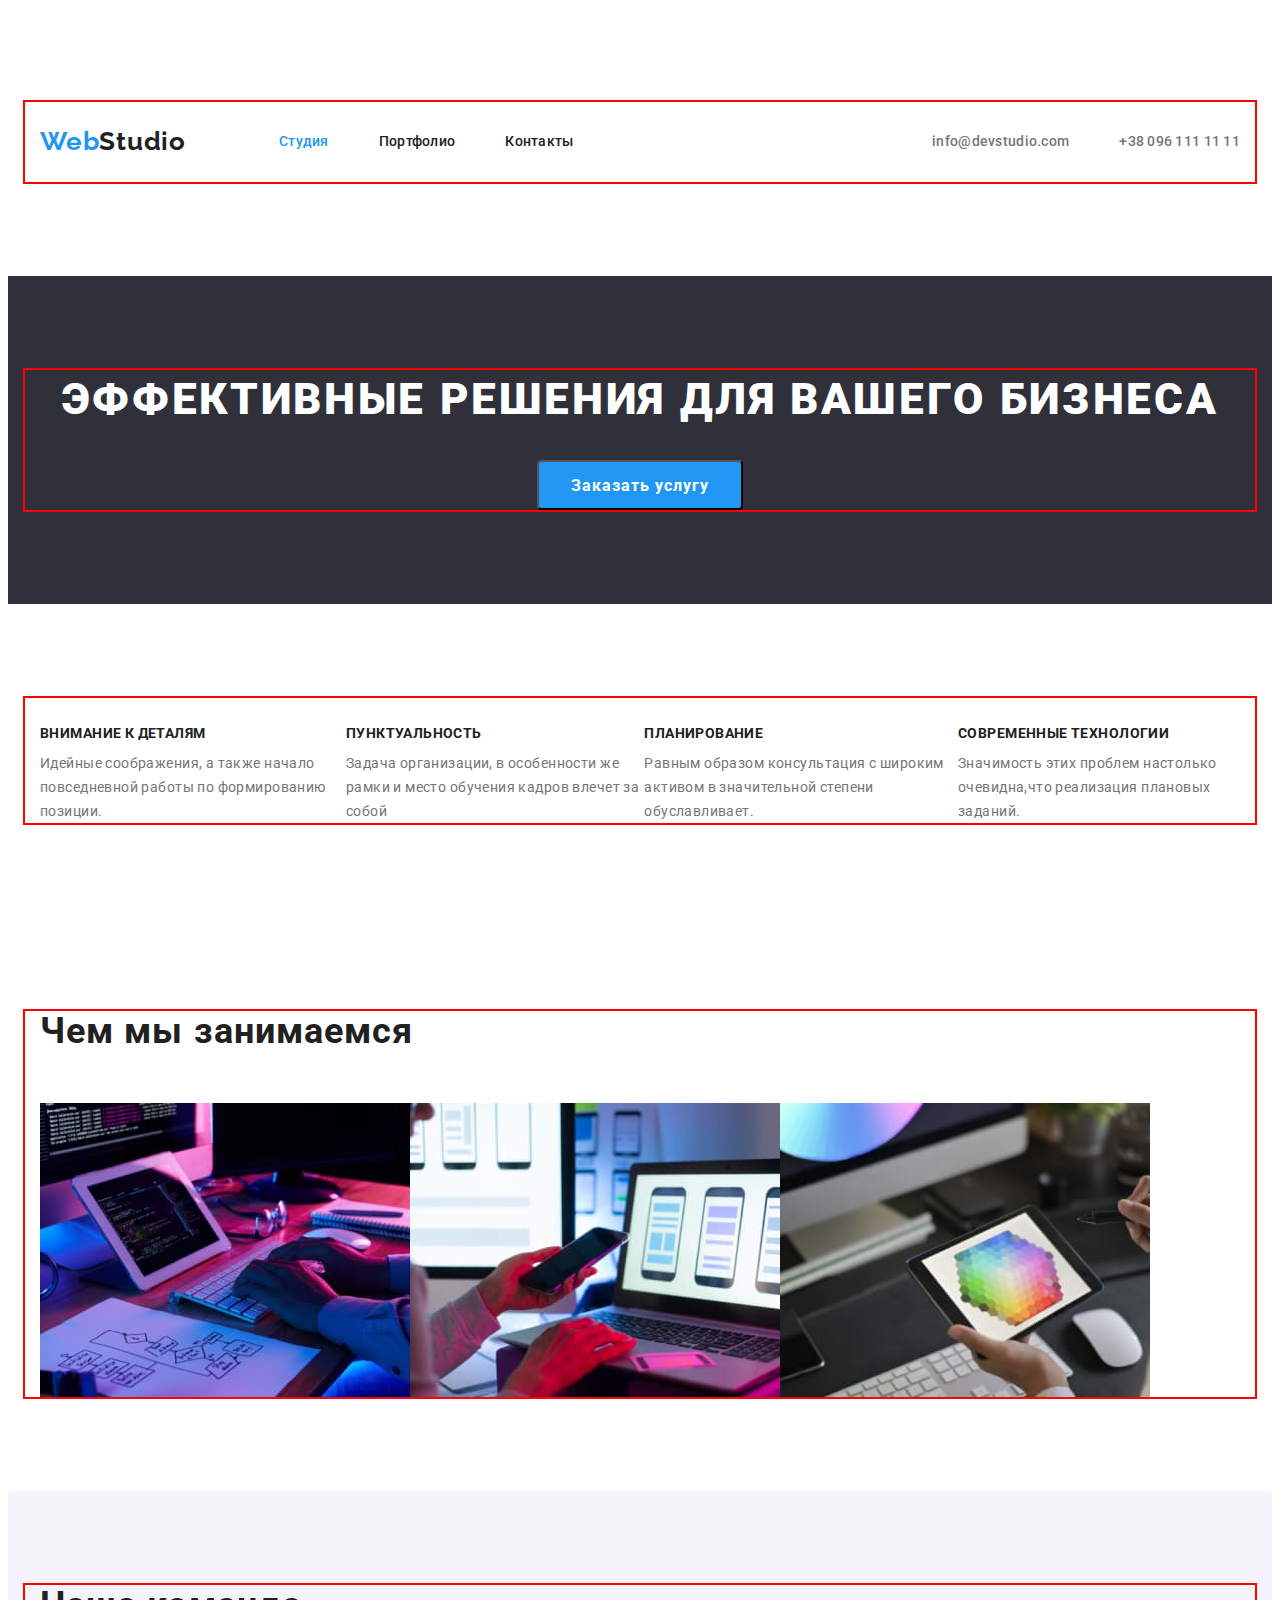
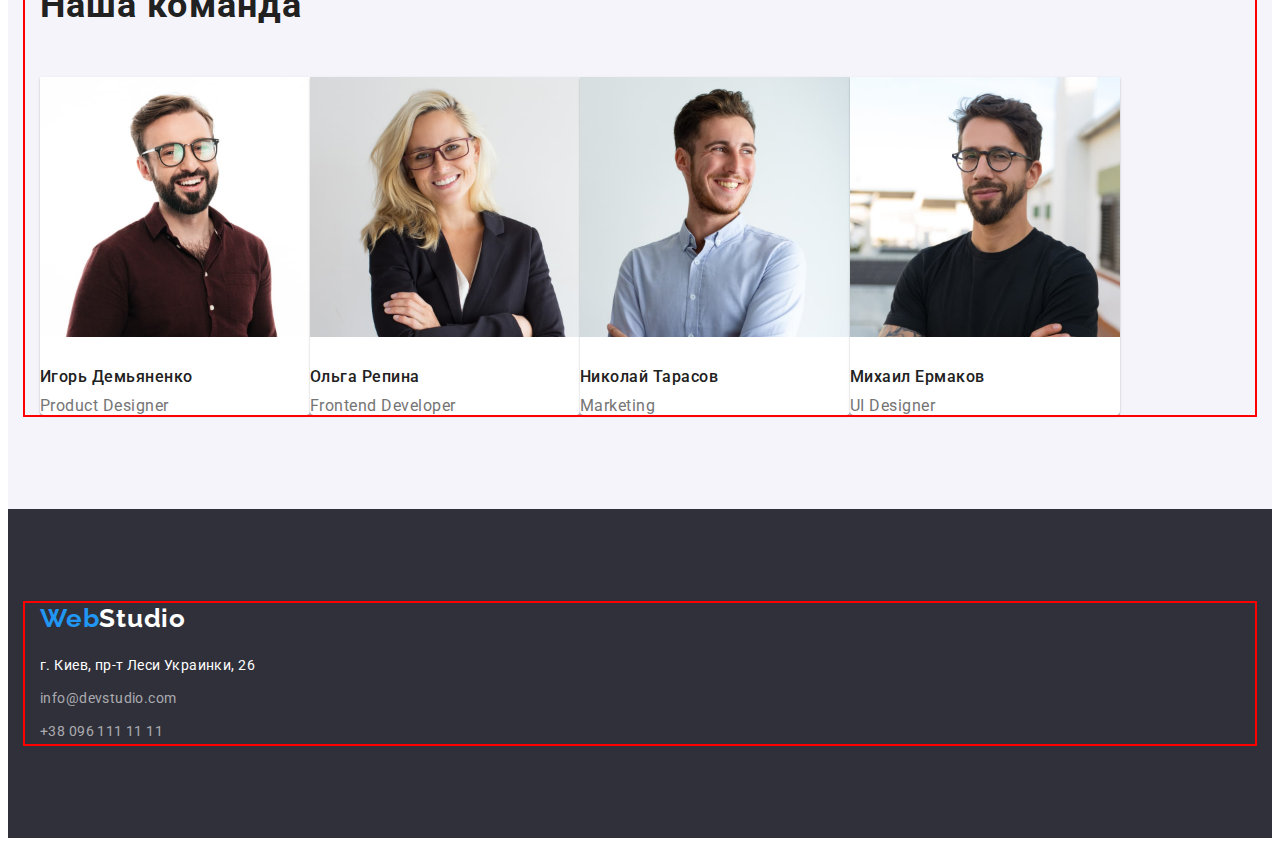
==== commit b4175912: "Делает флексы на все секции страницы студии" ====
--- a/index.html
+++ b/index.html
@@ -70,7 +70,7 @@
 
          <h2 class="hidden-title">Наши преимущества</h2>
 
-        <ul class="list">
+        <ul class=" feature-list list">
             <li>
                 <h3 class="feature-title">Внимание к деталям</h3>
                 <p class="feature-description">Идейные соображения, а также начало повседневной работы по формированию позиции.
@@ -102,7 +102,7 @@
 
         <h2 class="section-title">Чем мы занимаемся</h2>
 
-        <ul class="list">
+        <ul class=" work-photo-list list">
 
             <li><img src="./images/coding.jpeg.jpg" width="370" alt="Программист набирает код на клавиатуре"></li>
             <li><img src="./images/template.jpeg.jpg" width="370"
@@ -125,7 +125,7 @@
 
         <h2 class="section-title">Наша команда</h2>
 
-        <ul class=" cards list">
+        <ul class=" card-list list">
 
             <li class="card-item">
                 <img class="img" src="./images/productdesign.jpeg.jpg" alt="Парень в бордовой рубашке,в очках,с бородой." width="270">
--- a/css/styles.css
+++ b/css/styles.css
@@ -119,6 +119,7 @@
   border-radius: 4px;
   padding: 10px 32px;
   min-width: 200px;
+  height: 50px;
 }
 
 /* Утилитный класс */
@@ -217,6 +218,10 @@
   visibility: hidden;
 }
 
+.feature-list {
+  display: flex;
+}
+
 .feature-title {
   color: var(--title-text-color);
   font-weight: 700;
@@ -245,6 +250,10 @@
 
 .section-work {
   background-color: var(--main-background-color);
+}
+
+.work-photo-list {
+  display: flex;
 }
 
 .section-team {
@@ -261,6 +270,10 @@
     0px 2px 1px rgba(0, 0, 0, 0.2);
 }
 
+.card-list {
+  display: flex;
+}
+
 .teamplayer-name {
   color: var(--title-text-color);
   font-weight: 500;
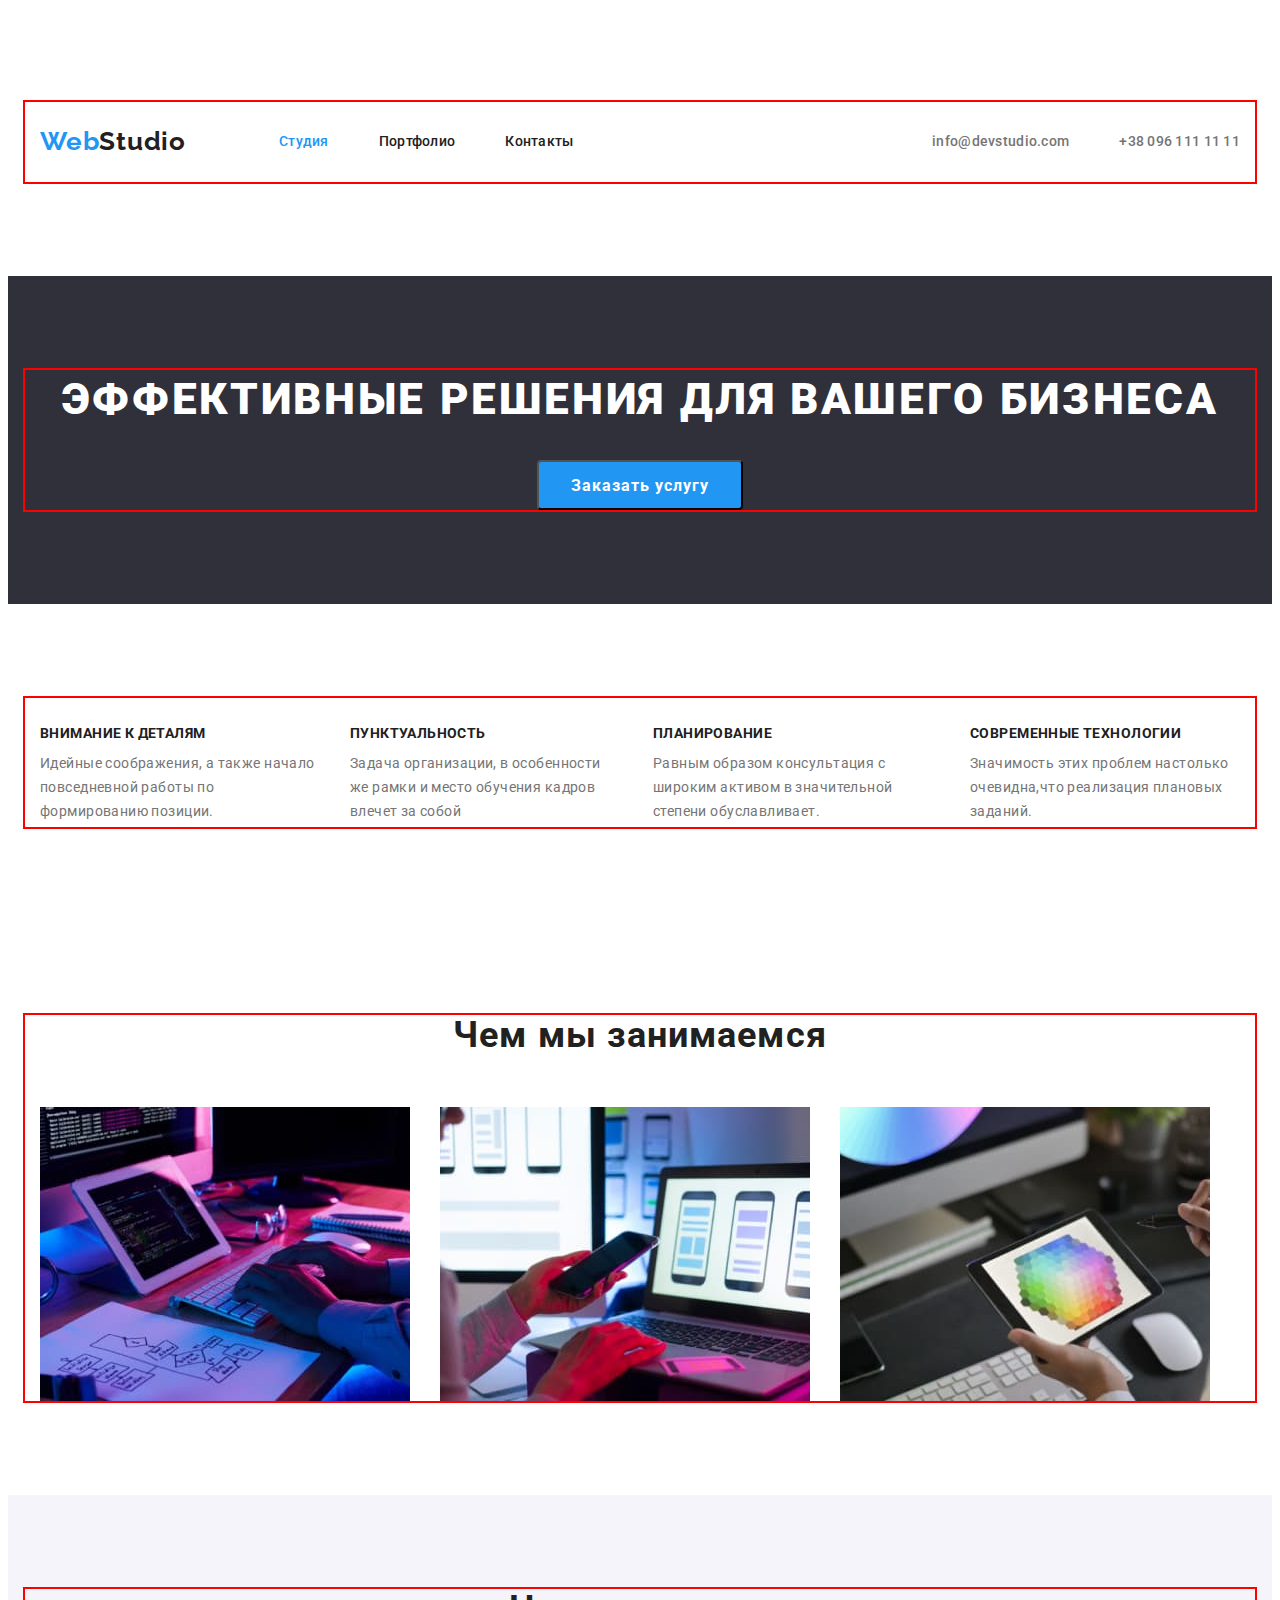
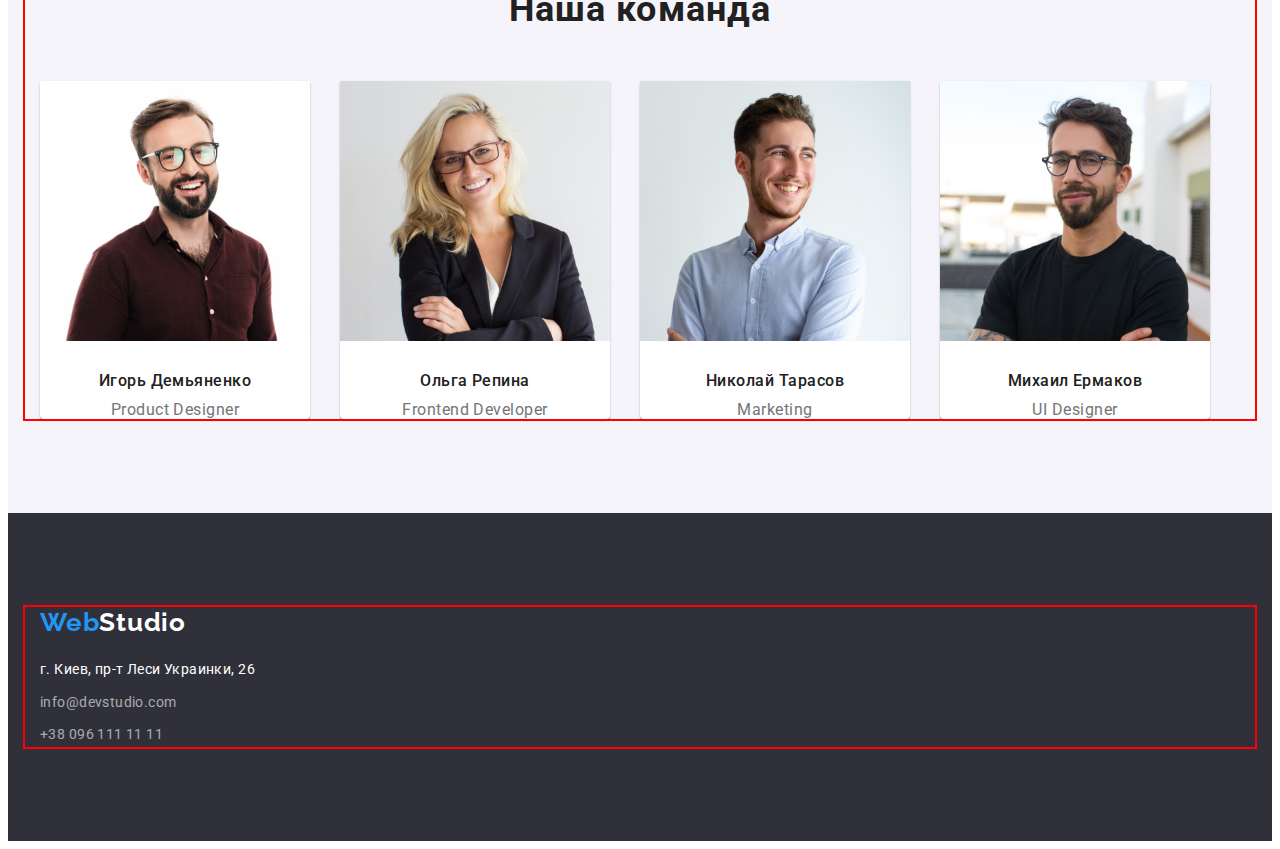
==== commit 0481b9ef: "Добавляет марджины" ====
--- a/index.html
+++ b/index.html
@@ -71,20 +71,20 @@
          <h2 class="hidden-title">Наши преимущества</h2>
 
         <ul class=" feature-list list">
-            <li>
+            <li class="feature-list-item" >
                 <h3 class="feature-title">Внимание к деталям</h3>
                 <p class="feature-description">Идейные соображения, а также начало повседневной работы по формированию позиции.
                 </p>
             </li>
-            <li>
+            <li class="feature-list-item" >
                 <h3 class="feature-title">Пунктуальность</h3>
                 <p class="feature-description">Задача организации, в особенности же рамки и место обучения кадров влечет за собой</p>
             </li>
-            <li>
+            <li  class="feature-list-item" >
                 <h3 class="feature-title">Планирование</h3>
                 <p class="feature-description">Равным образом консультация с широким активом в значительной степени обуславливает.</p>
             </li>
-            <li>
+            <li class="feature-list-item" >
                 <h3 class="feature-title">Современные технологии</h3>
                 <p class="feature-description">Значимость этих проблем настолько очевидна,что реализация плановых заданий.</p>
             </li>
@@ -104,11 +104,11 @@
 
         <ul class=" work-photo-list list">
 
-            <li><img src="./images/coding.jpeg.jpg" width="370" alt="Программист набирает код на клавиатуре"></li>
-            <li><img src="./images/template.jpeg.jpg" width="370"
+            <li   class="work-photo-item" ><img src="./images/coding.jpeg.jpg" width="370" alt="Программист набирает код на клавиатуре"></li>
+            <li   class="work-photo-item" ><img src="./images/template.jpeg.jpg" width="370"
                     alt="Дизайнер держит в руке телефон и выбирает на ноутбуке шаблон размещения контента на экране телефона">
             </li>
-            <li><img src="./images/selectingcolor.jpeg.jpg" width="370"
+            <li  class="work-photo-item"  ><img src="./images/selectingcolor.jpeg.jpg" width="370"
                     alt="Программист держит в руках планшет с изображением цветовой карты пикселей"></li>
     
         </ul>
--- a/css/styles.css
+++ b/css/styles.css
@@ -239,6 +239,16 @@
   letter-spacing: 0.03em;
 }
 
+.feature-list-item {
+  margin-right: 30px;
+  min-width: 270px;
+  height: 101px;
+}
+
+.feature-list-item:nth-child(4n) {
+  margin-right: 0;
+}
+
 .section-title {
   color: var(--title-text-color);
   font-weight: 700;
@@ -250,14 +260,24 @@
 
 .section-work {
   background-color: var(--main-background-color);
+  text-align: center;
 }
 
 .work-photo-list {
   display: flex;
+}
+
+.work-photo-item {
+  margin-right: 30px;
+}
+
+.work-photo-item:nth-child(3n) {
+  margin-right: 0;
 }
 
 .section-team {
   background-color: var(--tertiary-white-background);
+  text-align: center;
 }
 
 .img {
@@ -268,6 +288,11 @@
   background: #ffffff;
   box-shadow: 0px 1px 3px rgba(0, 0, 0, 0.12), 0px 1px 1px rgba(0, 0, 0, 0.14),
     0px 2px 1px rgba(0, 0, 0, 0.2);
+  margin-right: 30px;
+}
+
+.card-item:nth-child(4n) {
+  margin-right: 0;
 }
 
 .card-list {
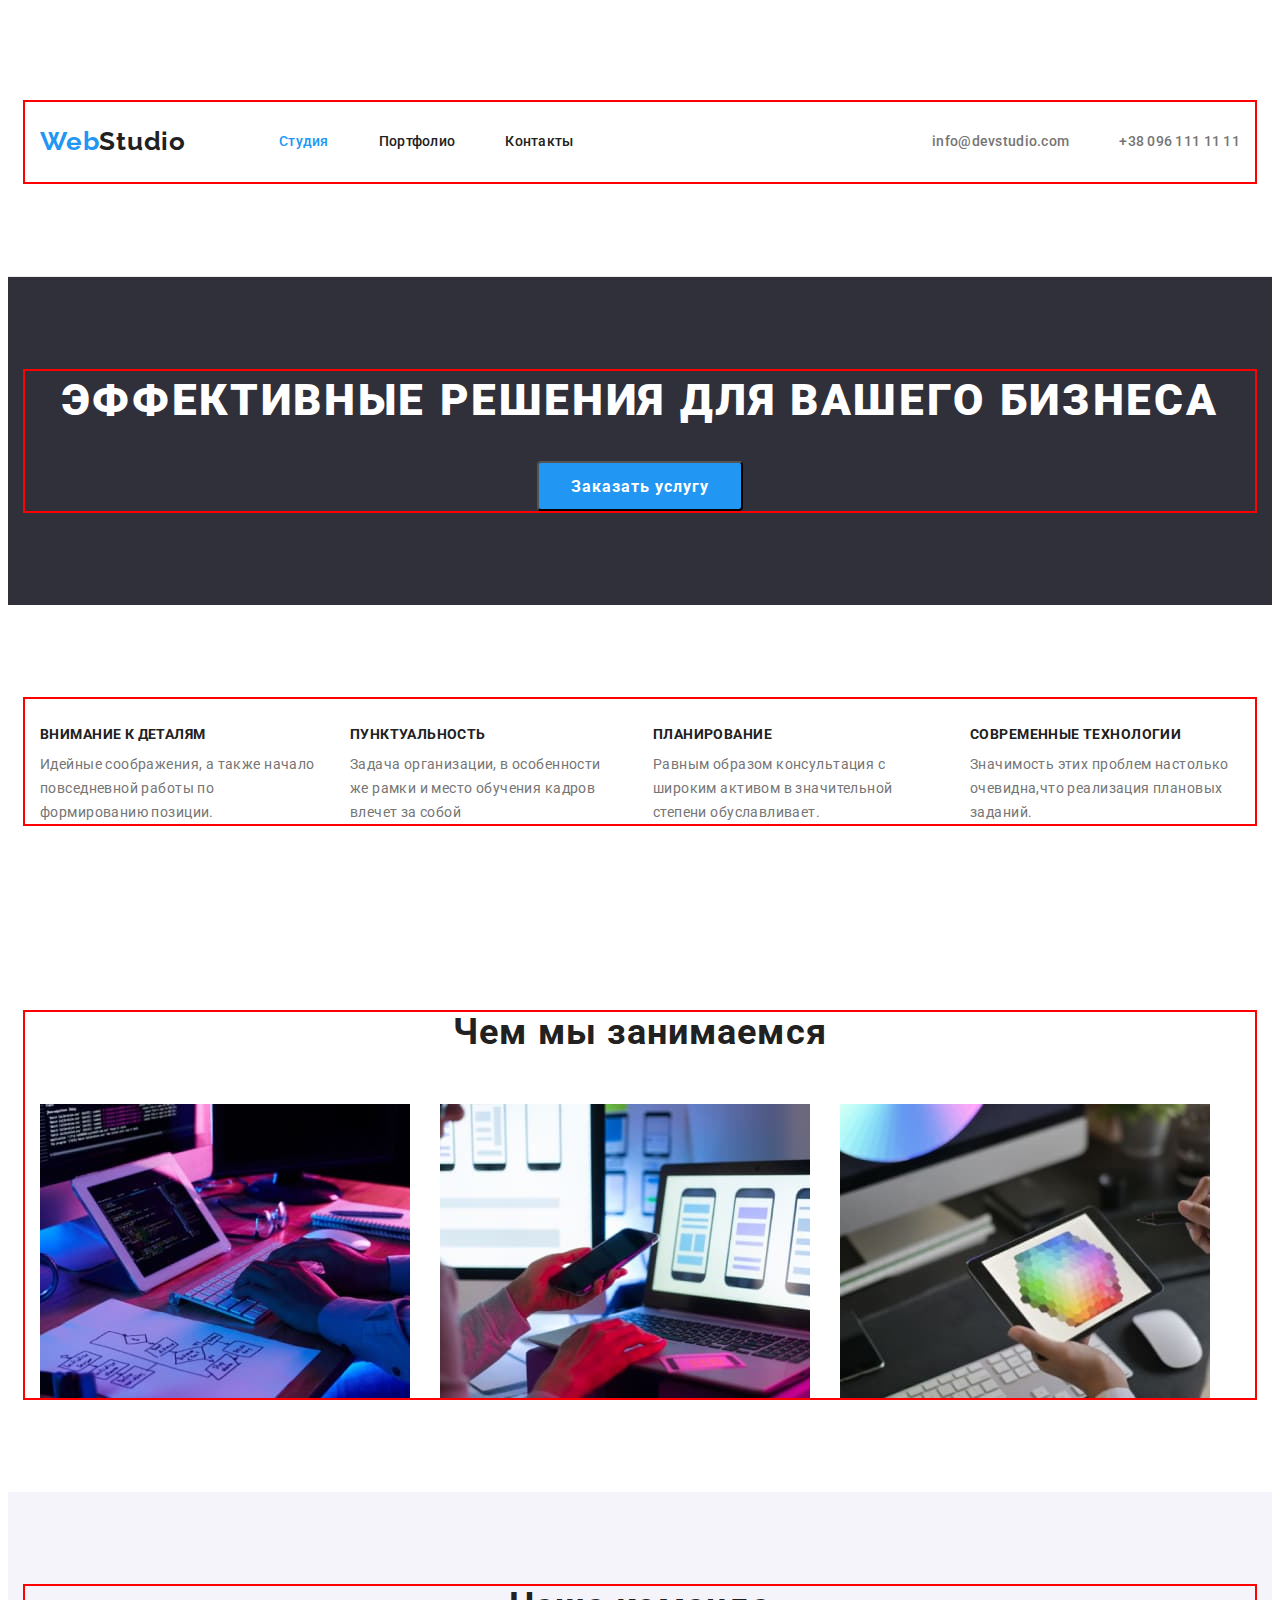
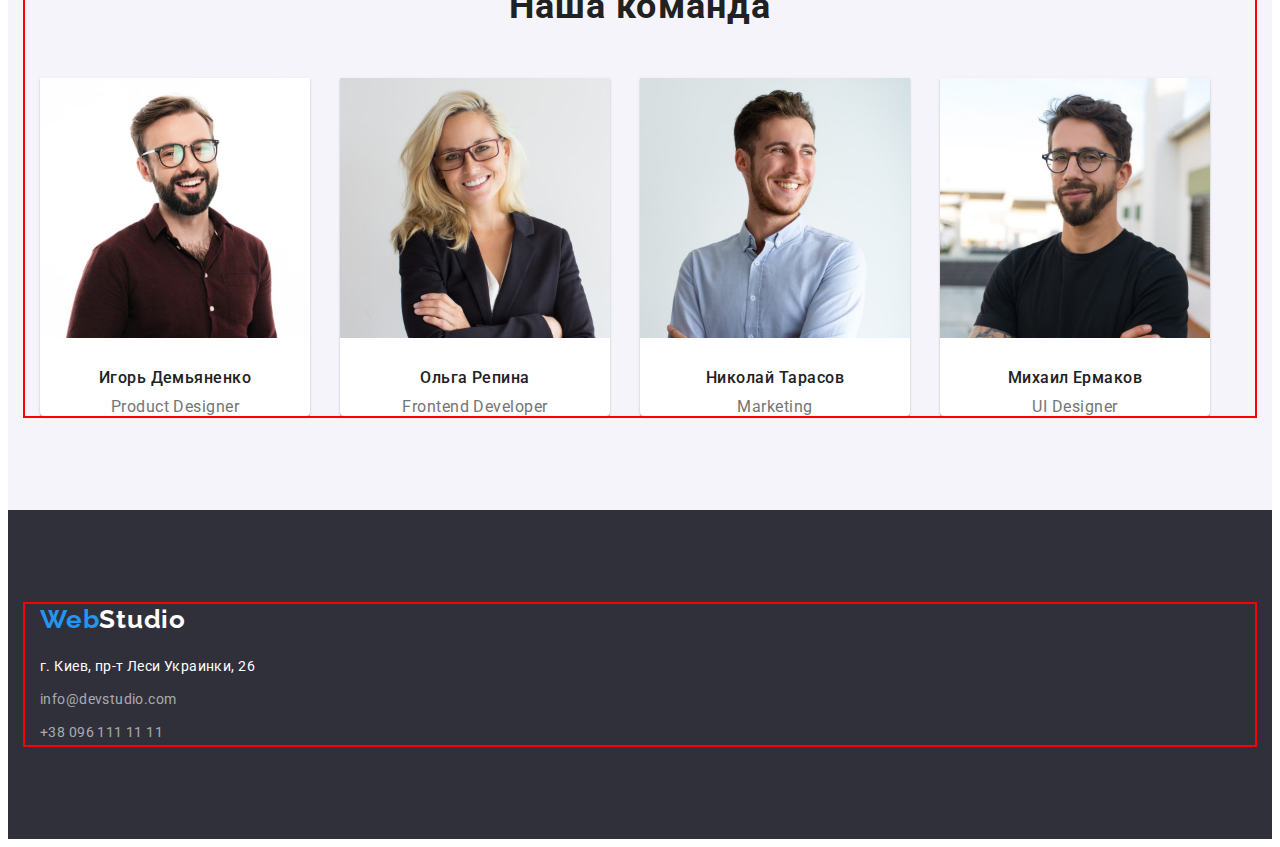
==== commit ef3224a1: "Добавляет рамку на хєдер" ====
--- a/index.html
+++ b/index.html
@@ -20,7 +20,7 @@
 <body>
     <!--Шапка страницы-->
     
-        <header class="section">
+        <header class="header section">
 
             <div class="container header-container">
 
--- a/css/styles.css
+++ b/css/styles.css
@@ -59,6 +59,7 @@
 /*   Цвет фона секций страницы портфолио */
 .header {
   background-color: var(--main-background-color);
+  border-bottom: 1px solid #ececec;
 }
 .main {
   background-color: var(--main-background-color);
@@ -196,6 +197,16 @@
   color: var(--accent-color);
 }
 
+.page-filter {
+  display: flex;
+  justify-content: center;
+  margin-bottom: 50px;
+}
+
+.page-filter .filter-item + .filter-item {
+  margin-left: 8px;
+}
+
 .filter-button {
   font-family: inherit;
   color: var(--title-text-color);
@@ -203,6 +214,12 @@
   font-size: 16px;
   line-height: 1.6;
   letter-spacing: 0.03em;
+  min-width: 73px;
+  height: 38px;
+  box-shadow: 0px 3px 1px rgba(0, 0, 0, 0.1), 0px 1px 2px rgba(0, 0, 0, 0.08),
+    0px 2px 2px rgba(0, 0, 0, 0.12);
+  border-radius: 4px;
+  padding: 6px 22px;
 }
 
 .filter-button:hover,
@@ -242,7 +259,6 @@
 .feature-list-item {
   margin-right: 30px;
   min-width: 270px;
-  height: 101px;
 }
 
 .feature-list-item:nth-child(4n) {
@@ -315,6 +331,22 @@
   letter-spacing: 0.03em;
 }
 
+.project-portfolio {
+  display: flex;
+  flex-wrap: wrap;
+  text-align: center;
+}
+
+.project-item {
+  margin-right: 30px;
+  margin-bottom: 30px;
+}
+
+.project-item:nth-child(3n) {
+  margin-right: 0;
+  margin-bottom: 0;
+}
+
 .project-title {
   color: var(--title-text-color);
   font-weight: 700;
@@ -339,10 +371,15 @@
   color: var(--main-background-color);
   text-decoration-line: none;
 }
-/* через формулу соседа поставить нижнии маржині li футера */
+
 .address-first-item {
   color: var(--main-background-color);
 }
+.address-first-item:hover,
+.address-first-item:focus {
+  color: var(--accent-color);
+}
+
 .address-item {
   color: var(--secondary-text-color);
 }
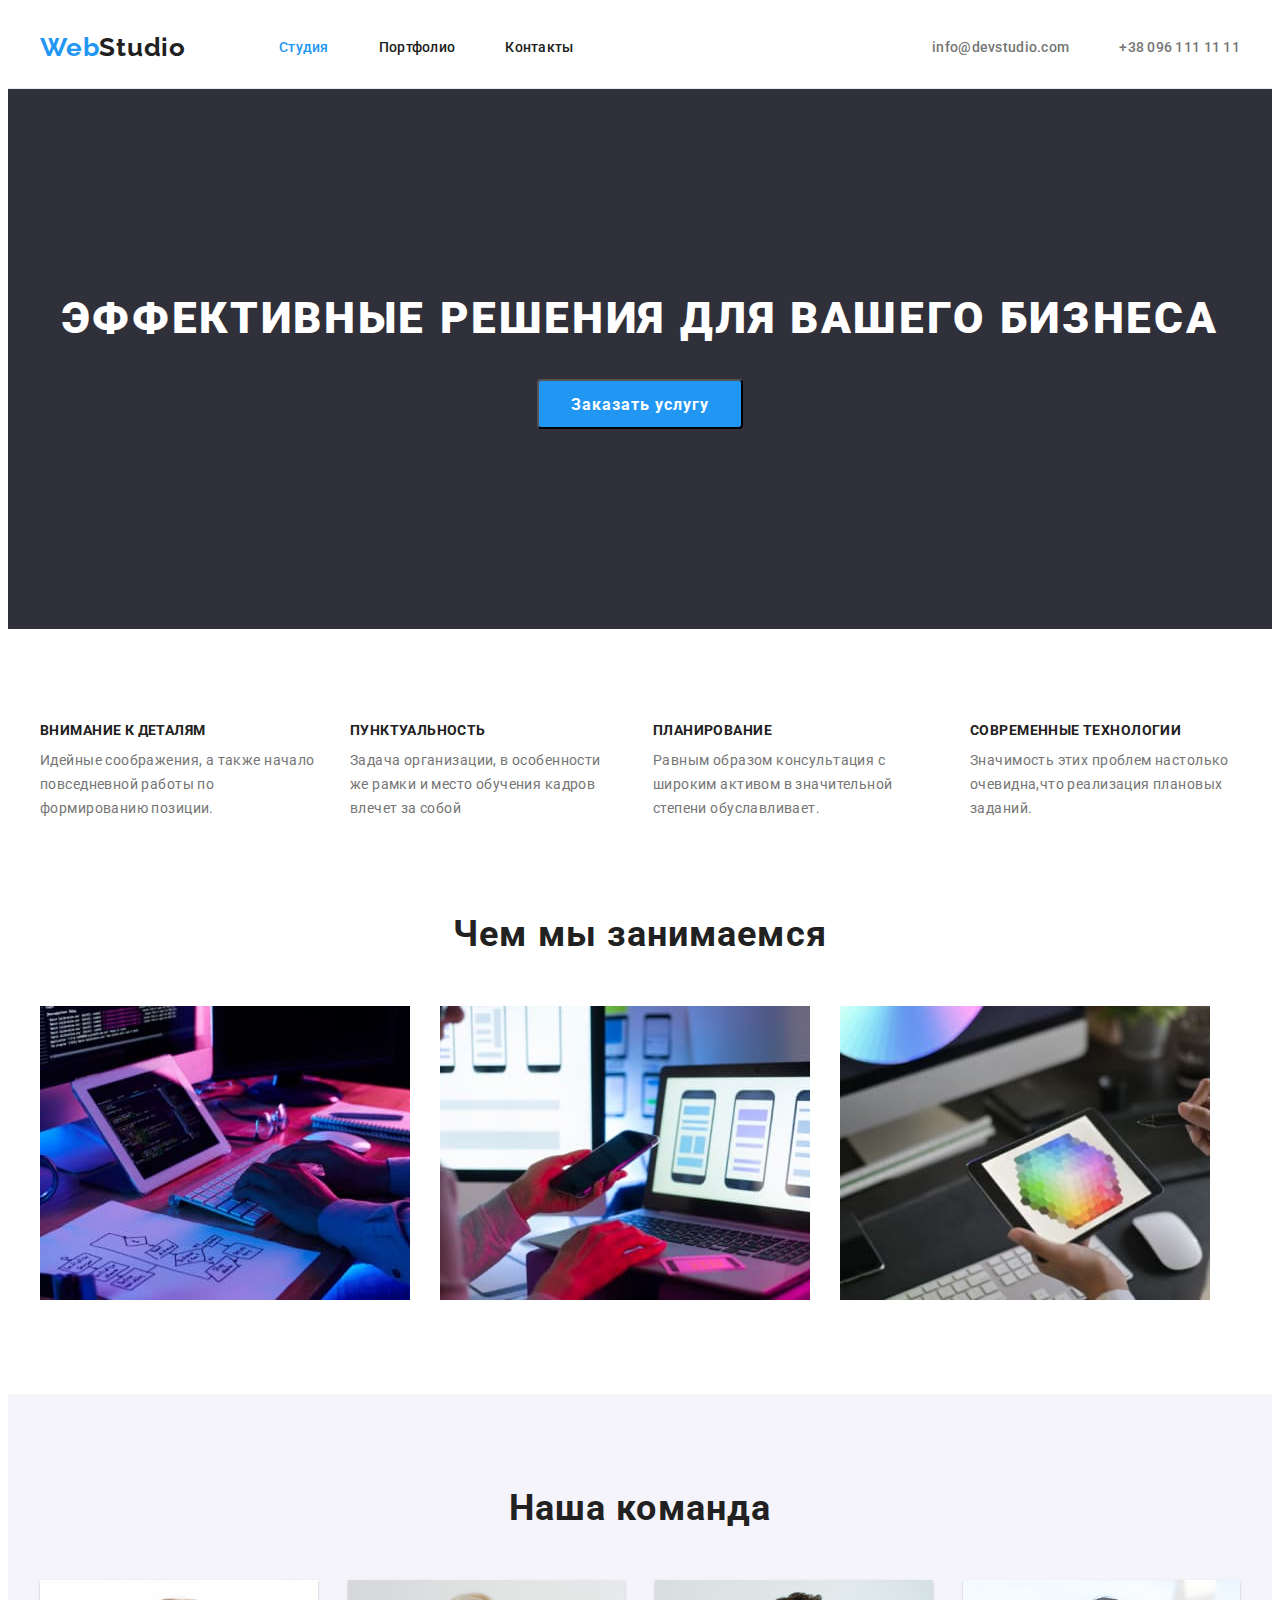
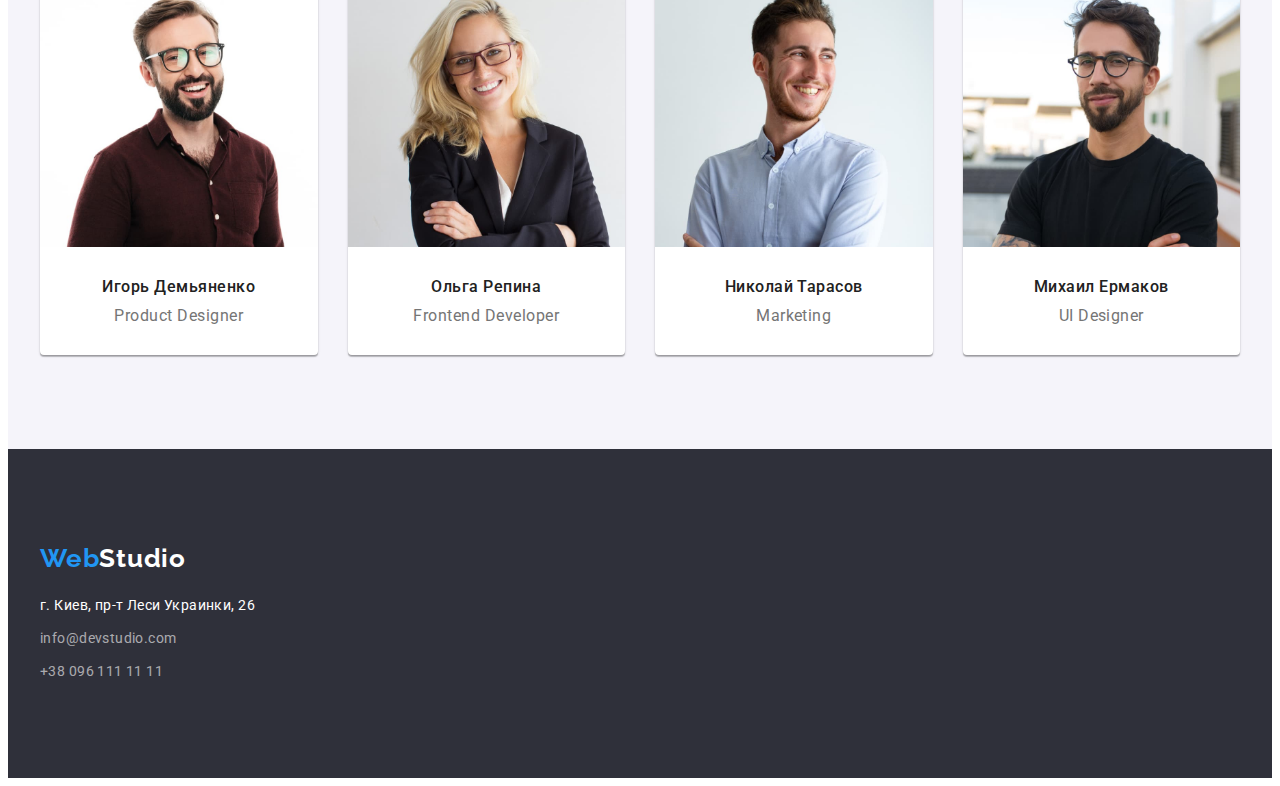
==== commit 689e7e7f: "Добавляет поправки по дз" ====
--- a/index.html
+++ b/index.html
@@ -20,7 +20,7 @@
 <body>
     <!--Шапка страницы-->
     
-        <header class="header section">
+        <header class="header">
 
             <div class="container header-container">
 
@@ -51,7 +51,7 @@
     <!--Уникальный контент страницы-->
 
     <main>
-        <section class="hero section">
+        <section class="hero hero-section">
 
             <div class="container">
 
@@ -104,11 +104,11 @@
 
         <ul class=" work-photo-list list">
 
-            <li   class="work-photo-item" ><img src="./images/coding.jpeg.jpg" width="370" alt="Программист набирает код на клавиатуре"></li>
-            <li   class="work-photo-item" ><img src="./images/template.jpeg.jpg" width="370"
+            <li   class="work-photo-item" ><img class="img-work"   src="./images/coding.jpeg.jpg" width="370" alt="Программист набирает код на клавиатуре"></li>
+            <li   class="work-photo-item" ><img  class="img-work"  src="./images/template.jpeg.jpg" width="370"
                     alt="Дизайнер держит в руке телефон и выбирает на ноутбуке шаблон размещения контента на экране телефона">
             </li>
-            <li  class="work-photo-item"  ><img src="./images/selectingcolor.jpeg.jpg" width="370"
+            <li  class="work-photo-item"  ><img class="img-work"   src="./images/selectingcolor.jpeg.jpg" width="370"
                     alt="Программист держит в руках планшет с изображением цветовой карты пикселей"></li>
     
         </ul>
@@ -128,24 +128,49 @@
         <ul class=" card-list list">
 
             <li class="card-item">
-                <img class="img" src="./images/productdesign.jpeg.jpg" alt="Парень в бордовой рубашке,в очках,с бородой." width="270">
+                <img class=" img-team" src="./images/productdesign.jpeg.jpg" alt="Парень в бордовой рубашке,в очках,с бородой." width="270">
+               
+                <div class="profile" > 
+
                 <h3 class="teamplayer-name">Игорь Демьяненко</h3>
                 <p class="teamplayer-position">Product Designer</p>
-            </li>
-            <li class="card-item">
-                <img class="img" src="./images/frontend.jpeg.jpg" alt="Девушка-блондинка, в очках,в черном пиджаке." width="270">
+           
+            </div>
+
+            </li>
+            <li class="card-item">
+                <img class=" img-team" src="./images/frontend.jpeg.jpg" alt="Девушка-блондинка, в очках,в черном пиджаке." width="270">
+               
+                <div class="profile"  >
+                
                 <h3 class="teamplayer-name">Ольга Репина</h3>
                 <p class="teamplayer-position">Frontend Developer</p>
-            </li>
-            <li class="card-item">
-               <img class="img" src="./images/marketing.jpeg.jpg" alt="Парень в светло-голубой рубашке." width="270"> 
-                <h3 class="teamplayer-name">Николай Тарасов</h3>
+           
+            </div>
+
+            </li>
+
+            <li class="card-item">
+               <img class=" img-team" src="./images/marketing.jpeg.jpg" alt="Парень в светло-голубой рубашке." width="270"> 
+               
+               <div class="profile" >
+               
+               <h3 class="teamplayer-name">Николай Тарасов</h3>
                 <p class="teamplayer-position">Marketing</p>
-            </li>
-            <li class="card-item">
-                <img class="img" src="./images/ui.jpeg.jpg" alt="Парень с бородой,в очках,в черной футболке." width="270">
+        </div>
+
+            </li>
+
+            <li class="card-item">
+                <img class=" img-team" src="./images/ui.jpeg.jpg" alt="Парень с бородой,в очках,в черной футболке." width="270">
+              
+              <div class="profile"  >
+
                 <h3 class="teamplayer-name">Михаил Ермаков</h3>
                 <p class="teamplayer-position">UI Designer</p>
+           
+        </div>
+
             </li>
         </ul>
 
--- a/css/styles.css
+++ b/css/styles.css
@@ -43,13 +43,17 @@
   width: 1200px;
   padding-left: 15px;
   padding-right: 15px;
-  outline: 2px solid red;
   margin: 0 auto;
 }
 
 .section {
   padding-bottom: 94px;
   padding-top: 94px;
+}
+
+.hero-section {
+  padding-top: 200px;
+  padding-bottom: 200px;
 }
 
 body {
@@ -214,12 +218,12 @@
   font-size: 16px;
   line-height: 1.6;
   letter-spacing: 0.03em;
-  min-width: 73px;
-  height: 38px;
-  box-shadow: 0px 3px 1px rgba(0, 0, 0, 0.1), 0px 1px 2px rgba(0, 0, 0, 0.08),
-    0px 2px 2px rgba(0, 0, 0, 0.12);
   border-radius: 4px;
   padding: 6px 22px;
+  min-width: 145px;
+  height: 38px;
+  background-color: var(--tertiary-white-background);
+  border-color: transparent;
 }
 
 .filter-button:hover,
@@ -232,7 +236,7 @@
 /* Скрытый заголовок */
 
 .hidden-title {
-  visibility: hidden;
+  display: none;
 }
 
 .feature-list {
@@ -277,6 +281,7 @@
 .section-work {
   background-color: var(--main-background-color);
   text-align: center;
+  padding-top: 0;
 }
 
 .work-photo-list {
@@ -285,6 +290,13 @@
 
 .work-photo-item {
   margin-right: 30px;
+}
+
+.img-work,
+.img-team,
+.img-project {
+  width: 100%;
+  height: auto;
 }
 
 .work-photo-item:nth-child(3n) {
@@ -296,9 +308,11 @@
   text-align: center;
 }
 
-.img {
-  margin-bottom: 30px;
-}
+.profile {
+  padding-top: 30px;
+  padding-bottom: 30px;
+}
+
 .card-item {
   border-radius: 0px 0px 4px 4px;
   background: #ffffff;
@@ -337,6 +351,16 @@
   text-align: center;
 }
 
+.project-example {
+  padding-bottom: 20px;
+  padding-top: 20px;
+  border-bottom: 1px solid #eeeeee;
+}
+
+.project-link {
+  display: block;
+}
+
 .project-item {
   margin-right: 30px;
   margin-bottom: 30px;
